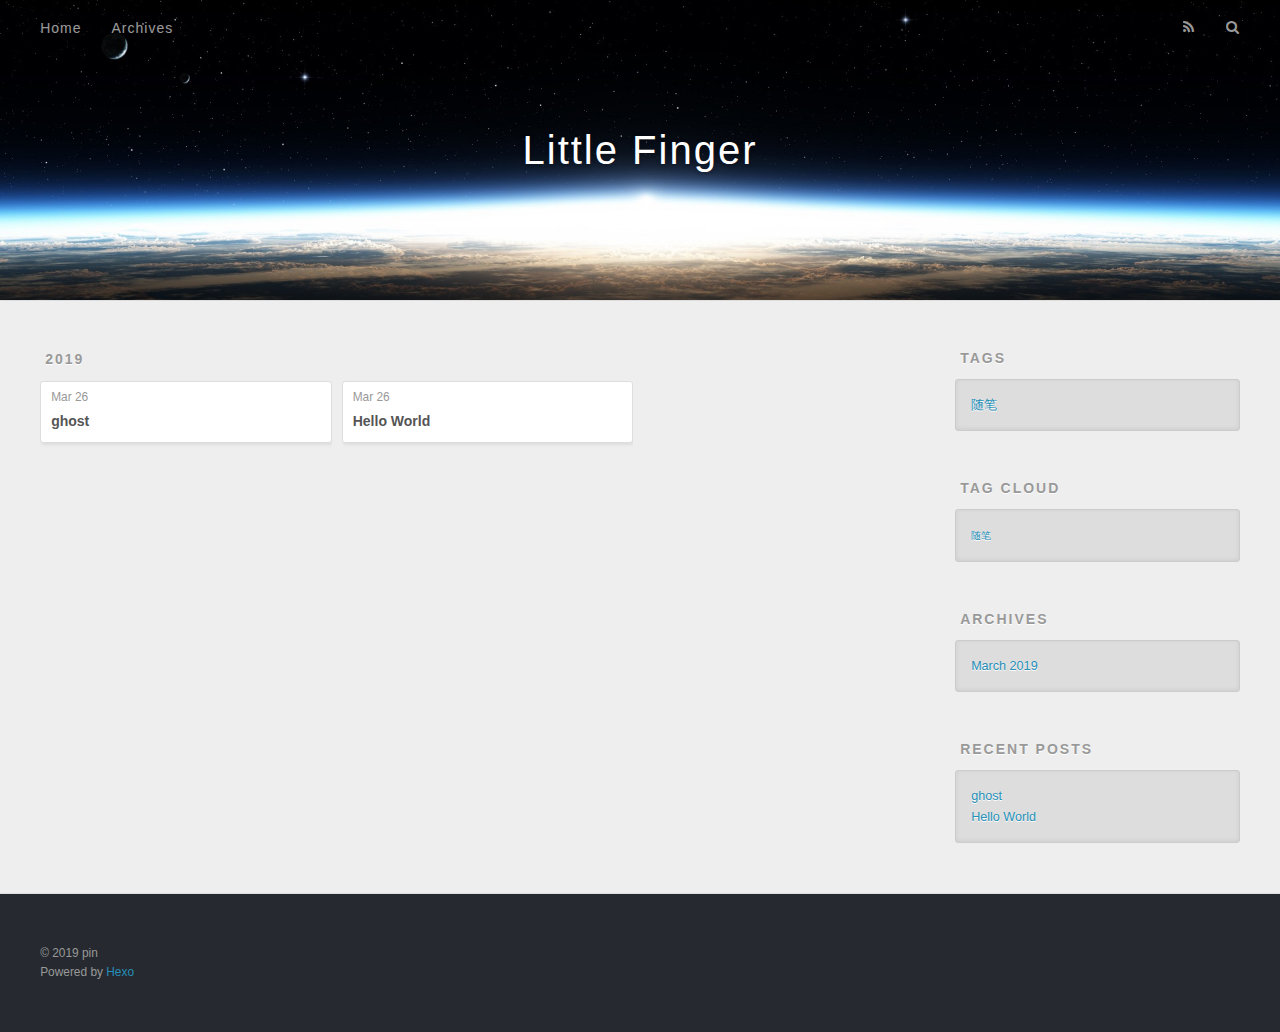
==== archives/index.html @ fc422da3 "Site updated: 2019-03-26 10:39:49" ====
<!DOCTYPE html>
<html>
<head><meta name="generator" content="Hexo 3.8.0">
  <meta charset="utf-8">
  

  
  <title>Archives | Little Finger</title>
  <meta name="viewport" content="width=device-width, initial-scale=1, maximum-scale=1">
  <meta name="description" content="test">
<meta property="og:type" content="website">
<meta property="og:title" content="Little Finger">
<meta property="og:url" content="http://yoursite.com/archives/index.html">
<meta property="og:site_name" content="Little Finger">
<meta property="og:description" content="test">
<meta property="og:locale" content="default">
<meta name="twitter:card" content="summary">
<meta name="twitter:title" content="Little Finger">
<meta name="twitter:description" content="test">
  
    <link rel="alternate" href="/atom.xml" title="Little Finger" type="application/atom+xml">
  
  
    <link rel="icon" href="/favicon.png">
  
  
    <link href="//fonts.googleapis.com/css?family=Source+Code+Pro" rel="stylesheet" type="text/css">
  
  <link rel="stylesheet" href="/css/style.css">
</head>
</html>
<body>
  <div id="container">
    <div id="wrap">
      <header id="header">
  <div id="banner"></div>
  <div id="header-outer" class="outer">
    <div id="header-title" class="inner">
      <h1 id="logo-wrap">
        <a href="/" id="logo">Little Finger</a>
      </h1>
      
    </div>
    <div id="header-inner" class="inner">
      <nav id="main-nav">
        <a id="main-nav-toggle" class="nav-icon"></a>
        
          <a class="main-nav-link" href="/">Home</a>
        
          <a class="main-nav-link" href="/archives">Archives</a>
        
      </nav>
      <nav id="sub-nav">
        
          <a id="nav-rss-link" class="nav-icon" href="/atom.xml" title="RSS Feed"></a>
        
        <a id="nav-search-btn" class="nav-icon" title="Search"></a>
      </nav>
      <div id="search-form-wrap">
        <form action="//google.com/search" method="get" accept-charset="UTF-8" class="search-form"><input type="search" name="q" class="search-form-input" placeholder="Search"><button type="submit" class="search-form-submit">&#xF002;</button><input type="hidden" name="sitesearch" value="http://yoursite.com"></form>
      </div>
    </div>
  </div>
</header>
      <div class="outer">
        <section id="main">
  
  
    
    
      
      
      <section class="archives-wrap">
        <div class="archive-year-wrap">
          <a href="/archives/2019" class="archive-year">2019</a>
        </div>
        <div class="archives">
    
    <article class="archive-article archive-type-post">
  <div class="archive-article-inner">
    <header class="archive-article-header">
      <a href="/2019/03/26/ghost/" class="archive-article-date">
  <time datetime="2019-03-26T02:29:30.000Z" itemprop="datePublished">Mar 26</time>
</a>
      
  
    <h1 itemprop="name">
      <a class="archive-article-title" href="/2019/03/26/ghost/">ghost</a>
    </h1>
  

    </header>
  </div>
</article>
  
    
    
    <article class="archive-article archive-type-post">
  <div class="archive-article-inner">
    <header class="archive-article-header">
      <a href="/2019/03/26/hello-world/" class="archive-article-date">
  <time datetime="2019-03-26T02:00:31.292Z" itemprop="datePublished">Mar 26</time>
</a>
      
  
    <h1 itemprop="name">
      <a class="archive-article-title" href="/2019/03/26/hello-world/">Hello World</a>
    </h1>
  

    </header>
  </div>
</article>
  
  
    </div></section>
  


</section>
        
          <aside id="sidebar">
  
    

  
    
  <div class="widget-wrap">
    <h3 class="widget-title">Tags</h3>
    <div class="widget">
      <ul class="tag-list"><li class="tag-list-item"><a class="tag-list-link" href="/tags/随笔/">随笔</a></li></ul>
    </div>
  </div>


  
    
  <div class="widget-wrap">
    <h3 class="widget-title">Tag Cloud</h3>
    <div class="widget tagcloud">
      <a href="/tags/随笔/" style="font-size: 10px;">随笔</a>
    </div>
  </div>

  
    
  <div class="widget-wrap">
    <h3 class="widget-title">Archives</h3>
    <div class="widget">
      <ul class="archive-list"><li class="archive-list-item"><a class="archive-list-link" href="/archives/2019/03/">March 2019</a></li></ul>
    </div>
  </div>


  
    
  <div class="widget-wrap">
    <h3 class="widget-title">Recent Posts</h3>
    <div class="widget">
      <ul>
        
          <li>
            <a href="/2019/03/26/ghost/">ghost</a>
          </li>
        
          <li>
            <a href="/2019/03/26/hello-world/">Hello World</a>
          </li>
        
      </ul>
    </div>
  </div>

  
</aside>
        
      </div>
      <footer id="footer">
  
  <div class="outer">
    <div id="footer-info" class="inner">
      &copy; 2019 pin<br>
      Powered by <a href="http://hexo.io/" target="_blank">Hexo</a>
    </div>
  </div>
</footer>
    </div>
    <nav id="mobile-nav">
  
    <a href="/" class="mobile-nav-link">Home</a>
  
    <a href="/archives" class="mobile-nav-link">Archives</a>
  
</nav>
    

<script src="//ajax.googleapis.com/ajax/libs/jquery/2.0.3/jquery.min.js"></script>


  <link rel="stylesheet" href="/fancybox/jquery.fancybox.css">
  <script src="/fancybox/jquery.fancybox.pack.js"></script>


<script src="/js/script.js"></script>



  </div>
</body>
</html>
---- css/style.css ----
body {
  width: 100%;
}
body:before,
body:after {
  content: "";
  display: table;
}
body:after {
  clear: both;
}
html,
body,
div,
span,
applet,
object,
iframe,
h1,
h2,
h3,
h4,
h5,
h6,
p,
blockquote,
pre,
a,
abbr,
acronym,
address,
big,
cite,
code,
del,
dfn,
em,
img,
ins,
kbd,
q,
s,
samp,
small,
strike,
strong,
sub,
sup,
tt,
var,
dl,
dt,
dd,
ol,
ul,
li,
fieldset,
form,
label,
legend,
table,
caption,
tbody,
tfoot,
thead,
tr,
th,
td {
  margin: 0;
  padding: 0;
  border: 0;
  outline: 0;
  font-weight: inherit;
  font-style: inherit;
  font-family: inherit;
  font-size: 100%;
  vertical-align: baseline;
}
body {
  line-height: 1;
  color: #000;
  background: #fff;
}
ol,
ul {
  list-style: none;
}
table {
  border-collapse: separate;
  border-spacing: 0;
  vertical-align: middle;
}
caption,
th,
td {
  text-align: left;
  font-weight: normal;
  vertical-align: middle;
}
a img {
  border: none;
}
input,
button {
  margin: 0;
  padding: 0;
}
input::-moz-focus-inner,
button::-moz-focus-inner {
  border: 0;
  padding: 0;
}
@font-face {
  font-family: FontAwesome;
  font-style: normal;
  font-weight: normal;
  src: url("fonts/fontawesome-webfont.eot?v=#4.0.3");
  src: url("fonts/fontawesome-webfont.eot?#iefix&v=#4.0.3") format("embedded-opentype"), url("fonts/fontawesome-webfont.woff?v=#4.0.3") format("woff"), url("fonts/fontawesome-webfont.ttf?v=#4.0.3") format("truetype"), url("fonts/fontawesome-webfont.svg#fontawesomeregular?v=#4.0.3") format("svg");
}
html,
body,
#container {
  height: 100%;
}
body {
  background: #eee;
  font: 14px -apple-system, BlinkMacSystemFont, "Segoe UI", "Roboto", "Oxygen", "Ubuntu", "Cantarell", "Fira Sans", "Droid Sans", "Helvetica Neue", sans-serif;
  -webkit-text-size-adjust: 100%;
}
.outer {
  max-width: 1220px;
  margin: 0 auto;
  padding: 0 20px;
}
.outer:before,
.outer:after {
  content: "";
  display: table;
}
.outer:after {
  clear: both;
}
.inner {
  display: inline;
  float: left;
  width: 98.33333333333333%;
  margin: 0 0.833333333333333%;
}
.left,
.alignleft {
  float: left;
}
.right,
.alignright {
  float: right;
}
.clear {
  clear: both;
}
#container {
  position: relative;
}
.mobile-nav-on {
  overflow: hidden;
}
#wrap {
  height: 100%;
  width: 100%;
  position: absolute;
  top: 0;
  left: 0;
  -webkit-transition: 0.2s ease-out;
  -moz-transition: 0.2s ease-out;
  -ms-transition: 0.2s ease-out;
  transition: 0.2s ease-out;
  z-index: 1;
  background: #eee;
}
.mobile-nav-on #wrap {
  left: 280px;
}
@media screen and (min-width: 768px) {
  #main {
    display: inline;
    float: left;
    width: 73.33333333333333%;
    margin: 0 0.833333333333333%;
  }
}
.article-date,
.article-category-link,
.archive-year,
.widget-title {
  text-decoration: none;
  text-transform: uppercase;
  letter-spacing: 2px;
  color: #999;
  margin-bottom: 1em;
  margin-left: 5px;
  line-height: 1em;
  text-shadow: 0 1px #fff;
  font-weight: bold;
}
.article-inner,
.archive-article-inner {
  background: #fff;
  -webkit-box-shadow: 1px 2px 3px #ddd;
  box-shadow: 1px 2px 3px #ddd;
  border: 1px solid #ddd;
  border-radius: 3px;
}
.article-entry h1,
.widget h1 {
  font-size: 2em;
}
.article-entry h2,
.widget h2 {
  font-size: 1.5em;
}
.article-entry h3,
.widget h3 {
  font-size: 1.3em;
}
.article-entry h4,
.widget h4 {
  font-size: 1.2em;
}
.article-entry h5,
.widget h5 {
  font-size: 1em;
}
.article-entry h6,
.widget h6 {
  font-size: 1em;
  color: #999;
}
.article-entry hr,
.widget hr {
  border: 1px dashed #ddd;
}
.article-entry strong,
.widget strong {
  font-weight: bold;
}
.article-entry em,
.widget em,
.article-entry cite,
.widget cite {
  font-style: italic;
}
.article-entry sup,
.widget sup,
.article-entry sub,
.widget sub {
  font-size: 0.75em;
  line-height: 0;
  position: relative;
  vertical-align: baseline;
}
.article-entry sup,
.widget sup {
  top: -0.5em;
}
.article-entry sub,
.widget sub {
  bottom: -0.2em;
}
.article-entry small,
.widget small {
  font-size: 0.85em;
}
.article-entry acronym,
.widget acronym,
.article-entry abbr,
.widget abbr {
  border-bottom: 1px dotted;
}
.article-entry ul,
.widget ul,
.article-entry ol,
.widget ol,
.article-entry dl,
.widget dl {
  margin: 0 20px;
  line-height: 1.6em;
}
.article-entry ul ul,
.widget ul ul,
.article-entry ol ul,
.widget ol ul,
.article-entry ul ol,
.widget ul ol,
.article-entry ol ol,
.widget ol ol {
  margin-top: 0;
  margin-bottom: 0;
}
.article-entry ul,
.widget ul {
  list-style: disc;
}
.article-entry ol,
.widget ol {
  list-style: decimal;
}
.article-entry dt,
.widget dt {
  font-weight: bold;
}
#header {
  height: 300px;
  position: relative;
  border-bottom: 1px solid #ddd;
}
#header:before,
#header:after {
  content: "";
  position: absolute;
  left: 0;
  right: 0;
  height: 40px;
}
#header:before {
  top: 0;
  background: -webkit-linear-gradient(rgba(0,0,0,0.2), transparent);
  background: -moz-linear-gradient(rgba(0,0,0,0.2), transparent);
  background: -ms-linear-gradient(rgba(0,0,0,0.2), transparent);
  background: linear-gradient(rgba(0,0,0,0.2), transparent);
}
#header:after {
  bottom: 0;
  background: -webkit-linear-gradient(transparent, rgba(0,0,0,0.2));
  background: -moz-linear-gradient(transparent, rgba(0,0,0,0.2));
  background: -ms-linear-gradient(transparent, rgba(0,0,0,0.2));
  background: linear-gradient(transparent, rgba(0,0,0,0.2));
}
#header-outer {
  height: 100%;
  position: relative;
}
#header-inner {
  position: relative;
  overflow: hidden;
}
#banner {
  position: absolute;
  top: 0;
  left: 0;
  width: 100%;
  height: 100%;
  background: url("images/banner.jpg") center #000;
  -webkit-background-size: cover;
  -moz-background-size: cover;
  background-size: cover;
  z-index: -1;
}
#header-title {
  text-align: center;
  height: 40px;
  position: absolute;
  top: 50%;
  left: 0;
  margin-top: -20px;
}
#logo,
#subtitle {
  text-decoration: none;
  color: #fff;
  font-weight: 300;
  text-shadow: 0 1px 4px rgba(0,0,0,0.3);
}
#logo {
  font-size: 40px;
  line-height: 40px;
  letter-spacing: 2px;
}
#subtitle {
  font-size: 16px;
  line-height: 16px;
  letter-spacing: 1px;
}
#subtitle-wrap {
  margin-top: 16px;
}
#main-nav {
  float: left;
  margin-left: -15px;
}
.nav-icon,
.main-nav-link {
  float: left;
  color: #fff;
  opacity: 0.6;
  text-decoration: none;
  text-shadow: 0 1px rgba(0,0,0,0.2);
  -webkit-transition: opacity 0.2s;
  -moz-transition: opacity 0.2s;
  -ms-transition: opacity 0.2s;
  transition: opacity 0.2s;
  display: block;
  padding: 20px 15px;
}
.nav-icon:hover,
.main-nav-link:hover {
  opacity: 1;
}
.nav-icon {
  font-family: FontAwesome;
  text-align: center;
  font-size: 14px;
  width: 14px;
  height: 14px;
  padding: 20px 15px;
  position: relative;
  cursor: pointer;
}
.main-nav-link {
  font-weight: 300;
  letter-spacing: 1px;
}
@media screen and (max-width: 479px) {
  .main-nav-link {
    display: none;
  }
}
#main-nav-toggle {
  display: none;
}
#main-nav-toggle:before {
  content: "\f0c9";
}
@media screen and (max-width: 479px) {
  #main-nav-toggle {
    display: block;
  }
}
#sub-nav {
  float: right;
  margin-right: -15px;
}
#nav-rss-link:before {
  content: "\f09e";
}
#nav-search-btn:before {
  content: "\f002";
}
#search-form-wrap {
  position: absolute;
  top: 15px;
  width: 150px;
  height: 30px;
  right: -150px;
  opacity: 0;
  -webkit-transition: 0.2s ease-out;
  -moz-transition: 0.2s ease-out;
  -ms-transition: 0.2s ease-out;
  transition: 0.2s ease-out;
}
#search-form-wrap.on {
  opacity: 1;
  right: 0;
}
@media screen and (max-width: 479px) {
  #search-form-wrap {
    width: 100%;
    right: -100%;
  }
}
.search-form {
  position: absolute;
  top: 0;
  left: 0;
  right: 0;
  background: #fff;
  padding: 5px 15px;
  border-radius: 15px;
  -webkit-box-shadow: 0 0 10px rgba(0,0,0,0.3);
  box-shadow: 0 0 10px rgba(0,0,0,0.3);
}
.search-form-input {
  border: none;
  background: none;
  color: #555;
  width: 100%;
  font: 13px -apple-system, BlinkMacSystemFont, "Segoe UI", "Roboto", "Oxygen", "Ubuntu", "Cantarell", "Fira Sans", "Droid Sans", "Helvetica Neue", sans-serif;
  outline: none;
}
.search-form-input::-webkit-search-results-decoration,
.search-form-input::-webkit-search-cancel-button {
  -webkit-appearance: none;
}
.search-form-submit {
  position: absolute;
  top: 50%;
  right: 10px;
  margin-top: -7px;
  font: 13px FontAwesome;
  border: none;
  background: none;
  color: #bbb;
  cursor: pointer;
}
.search-form-submit:hover,
.search-form-submit:focus {
  color: #777;
}
.article {
  margin: 50px 0;
}
.article-inner {
  overflow: hidden;
}
.article-meta:before,
.article-meta:after {
  content: "";
  display: table;
}
.article-meta:after {
  clear: both;
}
.article-date {
  float: left;
}
.article-category {
  float: left;
  line-height: 1em;
  color: #ccc;
  text-shadow: 0 1px #fff;
  margin-left: 8px;
}
.article-category:before {
  content: "\2022";
}
.article-category-link {
  margin: 0 12px 1em;
}
.article-header {
  padding: 20px 20px 0;
}
.article-title {
  text-decoration: none;
  font-size: 2em;
  font-weight: bold;
  color: #555;
  line-height: 1.1em;
  -webkit-transition: color 0.2s;
  -moz-transition: color 0.2s;
  -ms-transition: color 0.2s;
  transition: color 0.2s;
}
a.article-title:hover {
  color: #258fb8;
}
.article-entry {
  color: #555;
  padding: 0 20px;
}
.article-entry:before,
.article-entry:after {
  content: "";
  display: table;
}
.article-entry:after {
  clear: both;
}
.article-entry p,
.article-entry table {
  line-height: 1.6em;
  margin: 1.6em 0;
}
.article-entry h1,
.article-entry h2,
.article-entry h3,
.article-entry h4,
.article-entry h5,
.article-entry h6 {
  font-weight: bold;
}
.article-entry h1,
.article-entry h2,
.article-entry h3,
.article-entry h4,
.article-entry h5,
.article-entry h6 {
  line-height: 1.1em;
  margin: 1.1em 0;
}
.article-entry a {
  color: #258fb8;
  text-decoration: none;
}
.article-entry a:hover {
  text-decoration: underline;
}
.article-entry ul,
.article-entry ol,
.article-entry dl {
  margin-top: 1.6em;
  margin-bottom: 1.6em;
}
.article-entry img,
.article-entry video {
  max-width: 100%;
  height: auto;
  display: block;
  margin: auto;
}
.article-entry iframe {
  border: none;
}
.article-entry table {
  width: 100%;
  border-collapse: collapse;
  border-spacing: 0;
}
.article-entry th {
  font-weight: bold;
  border-bottom: 3px solid #ddd;
  padding-bottom: 0.5em;
}
.article-entry td {
  border-bottom: 1px solid #ddd;
  padding: 10px 0;
}
.article-entry blockquote {
  font-family: Georgia, "Times New Roman", serif;
  font-size: 1.4em;
  margin: 1.6em 20px;
  text-align: center;
}
.article-entry blockquote footer {
  font-size: 14px;
  margin: 1.6em 0;
  font-family: -apple-system, BlinkMacSystemFont, "Segoe UI", "Roboto", "Oxygen", "Ubuntu", "Cantarell", "Fira Sans", "Droid Sans", "Helvetica Neue", sans-serif;
}
.article-entry blockquote footer cite:before {
  content: "—";
  padding: 0 0.5em;
}
.article-entry .pullquote {
  text-align: left;
  width: 45%;
  margin: 0;
}
.article-entry .pullquote.left {
  margin-left: 0.5em;
  margin-right: 1em;
}
.article-entry .pullquote.right {
  margin-right: 0.5em;
  margin-left: 1em;
}
.article-entry .caption {
  color: #999;
  display: block;
  font-size: 0.9em;
  margin-top: 0.5em;
  position: relative;
  text-align: center;
}
.article-entry .video-container {
  position: relative;
  padding-top: 56.25%;
  height: 0;
  overflow: hidden;
}
.article-entry .video-container iframe,
.article-entry .video-container object,
.article-entry .video-container embed {
  position: absolute;
  top: 0;
  left: 0;
  width: 100%;
  height: 100%;
  margin-top: 0;
}
.article-more-link a {
  display: inline-block;
  line-height: 1em;
  padding: 6px 15px;
  border-radius: 15px;
  background: #eee;
  color: #999;
  text-shadow: 0 1px #fff;
  text-decoration: none;
}
.article-more-link a:hover {
  background: #258fb8;
  color: #fff;
  text-decoration: none;
  text-shadow: 0 1px #1e7293;
}
.article-footer {
  font-size: 0.85em;
  line-height: 1.6em;
  border-top: 1px solid #ddd;
  padding-top: 1.6em;
  margin: 0 20px 20px;
}
.article-footer:before,
.article-footer:after {
  content: "";
  display: table;
}
.article-footer:after {
  clear: both;
}
.article-footer a {
  color: #999;
  text-decoration: none;
}
.article-footer a:hover {
  color: #555;
}
.article-tag-list-item {
  float: left;
  margin-right: 10px;
}
.article-tag-list-link:before {
  content: "#";
}
.article-comment-link {
  float: right;
}
.article-comment-link:before {
  content: "\f075";
  font-family: FontAwesome;
  padding-right: 8px;
}
.article-share-link {
  cursor: pointer;
  float: right;
  margin-left: 20px;
}
.article-share-link:before {
  content: "\f064";
  font-family: FontAwesome;
  padding-right: 6px;
}
#article-nav {
  position: relative;
}
#article-nav:before,
#article-nav:after {
  content: "";
  display: table;
}
#article-nav:after {
  clear: both;
}
@media screen and (min-width: 768px) {
  #article-nav {
    margin: 50px 0;
  }
  #article-nav:before {
    width: 8px;
    height: 8px;
    position: absolute;
    top: 50%;
    left: 50%;
    margin-top: -4px;
    margin-left: -4px;
    content: "";
    border-radius: 50%;
    background: #ddd;
    -webkit-box-shadow: 0 1px 2px #fff;
    box-shadow: 0 1px 2px #fff;
  }
}
.article-nav-link-wrap {
  text-decoration: none;
  text-shadow: 0 1px #fff;
  color: #999;
  -webkit-box-sizing: border-box;
  -moz-box-sizing: border-box;
  box-sizing: border-box;
  margin-top: 50px;
  text-align: center;
  display: block;
}
.article-nav-link-wrap:hover {
  color: #555;
}
@media screen and (min-width: 768px) {
  .article-nav-link-wrap {
    width: 50%;
    margin-top: 0;
  }
}
@media screen and (min-width: 768px) {
  #article-nav-newer {
    float: left;
    text-align: right;
    padding-right: 20px;
  }
}
@media screen and (min-width: 768px) {
  #article-nav-older {
    float: right;
    text-align: left;
    padding-left: 20px;
  }
}
.article-nav-caption {
  text-transform: uppercase;
  letter-spacing: 2px;
  color: #ddd;
  line-height: 1em;
  font-weight: bold;
}
#article-nav-newer .article-nav-caption {
  margin-right: -2px;
}
.article-nav-title {
  font-size: 0.85em;
  line-height: 1.6em;
  margin-top: 0.5em;
}
.article-share-box {
  position: absolute;
  display: none;
  background: #fff;
  -webkit-box-shadow: 1px 2px 10px rgba(0,0,0,0.2);
  box-shadow: 1px 2px 10px rgba(0,0,0,0.2);
  border-radius: 3px;
  margin-left: -145px;
  overflow: hidden;
  z-index: 1;
}
.article-share-box.on {
  display: block;
}
.article-share-input {
  width: 100%;
  background: none;
  -webkit-box-sizing: border-box;
  -moz-box-sizing: border-box;
  box-sizing: border-box;
  font: 14px -apple-system, BlinkMacSystemFont, "Segoe UI", "Roboto", "Oxygen", "Ubuntu", "Cantarell", "Fira Sans", "Droid Sans", "Helvetica Neue", sans-serif;
  padding: 0 15px;
  color: #555;
  outline: none;
  border: 1px solid #ddd;
  border-radius: 3px 3px 0 0;
  height: 36px;
  line-height: 36px;
}
.article-share-links {
  background: #eee;
}
.article-share-links:before,
.article-share-links:after {
  content: "";
  display: table;
}
.article-share-links:after {
  clear: both;
}
.article-share-twitter,
.article-share-facebook,
.article-share-pinterest,
.article-share-google {
  width: 50px;
  height: 36px;
  display: block;
  float: left;
  position: relative;
  color: #999;
  text-shadow: 0 1px #fff;
}
.article-share-twitter:before,
.article-share-facebook:before,
.article-share-pinterest:before,
.article-share-google:before {
  font-size: 20px;
  font-family: FontAwesome;
  width: 20px;
  height: 20px;
  position: absolute;
  top: 50%;
  left: 50%;
  margin-top: -10px;
  margin-left: -10px;
  text-align: center;
}
.article-share-twitter:hover,
.article-share-facebook:hover,
.article-share-pinterest:hover,
.article-share-google:hover {
  color: #fff;
}
.article-share-twitter:before {
  content: "\f099";
}
.article-share-twitter:hover {
  background: #00aced;
  text-shadow: 0 1px #008abe;
}
.article-share-facebook:before {
  content: "\f09a";
}
.article-share-facebook:hover {
  background: #3b5998;
  text-shadow: 0 1px #2f477a;
}
.article-share-pinterest:before {
  content: "\f0d2";
}
.article-share-pinterest:hover {
  background: #cb2027;
  text-shadow: 0 1px #a21a1f;
}
.article-share-google:before {
  content: "\f0d5";
}
.article-share-google:hover {
  background: #dd4b39;
  text-shadow: 0 1px #be3221;
}
.article-gallery {
  background: #000;
  position: relative;
}
.article-gallery-photos {
  position: relative;
  overflow: hidden;
}
.article-gallery-img {
  display: none;
  max-width: 100%;
}
.article-gallery-img:first-child {
  display: block;
}
.article-gallery-img.loaded {
  position: absolute;
  display: block;
}
.article-gallery-img img {
  display: block;
  max-width: 100%;
  margin: 0 auto;
}
#comments {
  background: #fff;
  -webkit-box-shadow: 1px 2px 3px #ddd;
  box-shadow: 1px 2px 3px #ddd;
  padding: 20px;
  border: 1px solid #ddd;
  border-radius: 3px;
  margin: 50px 0;
}
#comments a {
  color: #258fb8;
}
.archives-wrap {
  margin: 50px 0;
}
.archives:before,
.archives:after {
  content: "";
  display: table;
}
.archives:after {
  clear: both;
}
.archive-year-wrap {
  margin-bottom: 1em;
}
.archives {
  -webkit-column-gap: 10px;
  -moz-column-gap: 10px;
  column-gap: 10px;
}
@media screen and (min-width: 480px) and (max-width: 767px) {
  .archives {
    -webkit-column-count: 2;
    -moz-column-count: 2;
    column-count: 2;
  }
}
@media screen and (min-width: 768px) {
  .archives {
    -webkit-column-count: 3;
    -moz-column-count: 3;
    column-count: 3;
  }
}
.archive-article {
  -webkit-column-break-inside: avoid;
  page-break-inside: avoid;
  overflow: hidden;
  break-inside: avoid-column;
}
.archive-article-inner {
  padding: 10px;
  margin-bottom: 15px;
}
.archive-article-title {
  text-decoration: none;
  font-weight: bold;
  color: #555;
  -webkit-transition: color 0.2s;
  -moz-transition: color 0.2s;
  -ms-transition: color 0.2s;
  transition: color 0.2s;
  line-height: 1.6em;
}
.archive-article-title:hover {
  color: #258fb8;
}
.archive-article-footer {
  margin-top: 1em;
}
.archive-article-date {
  color: #999;
  text-decoration: none;
  font-size: 0.85em;
  line-height: 1em;
  margin-bottom: 0.5em;
  display: block;
}
#page-nav {
  margin: 50px auto;
  background: #fff;
  -webkit-box-shadow: 1px 2px 3px #ddd;
  box-shadow: 1px 2px 3px #ddd;
  border: 1px solid #ddd;
  border-radius: 3px;
  text-align: center;
  color: #999;
  overflow: hidden;
}
#page-nav:before,
#page-nav:after {
  content: "";
  display: table;
}
#page-nav:after {
  clear: both;
}
#page-nav a,
#page-nav span {
  padding: 10px 20px;
  line-height: 1;
  height: 2ex;
}
#page-nav a {
  color: #999;
  text-decoration: none;
}
#page-nav a:hover {
  background: #999;
  color: #fff;
}
#page-nav .prev {
  float: left;
}
#page-nav .next {
  float: right;
}
#page-nav .page-number {
  display: inline-block;
}
@media screen and (max-width: 479px) {
  #page-nav .page-number {
    display: none;
  }
}
#page-nav .current {
  color: #555;
  font-weight: bold;
}
#page-nav .space {
  color: #ddd;
}
#footer {
  background: #262a30;
  padding: 50px 0;
  border-top: 1px solid #ddd;
  color: #999;
}
#footer a {
  color: #258fb8;
  text-decoration: none;
}
#footer a:hover {
  text-decoration: underline;
}
#footer-info {
  line-height: 1.6em;
  font-size: 0.85em;
}
.article-entry pre,
.article-entry .highlight {
  background: #2d2d2d;
  margin: 0 -20px;
  padding: 15px 20px;
  border-style: solid;
  border-color: #ddd;
  border-width: 1px 0;
  overflow: auto;
  color: #ccc;
  line-height: 22.400000000000002px;
}
.article-entry .highlight .gutter pre,
.article-entry .gist .gist-file .gist-data .line-numbers {
  color: #666;
  font-size: 0.85em;
}
.article-entry pre,
.article-entry code {
  font-family: "Source Code Pro", Consolas, Monaco, Menlo, Consolas, monospace;
}
.article-entry code {
  background: #eee;
  text-shadow: 0 1px #fff;
  padding: 0 0.3em;
}
.article-entry pre code {
  background: none;
  text-shadow: none;
  padding: 0;
}
.article-entry .highlight pre {
  border: none;
  margin: 0;
  padding: 0;
}
.article-entry .highlight table {
  margin: 0;
  width: auto;
}
.article-entry .highlight td {
  border: none;
  padding: 0;
}
.article-entry .highlight figcaption {
  font-size: 0.85em;
  color: #999;
  line-height: 1em;
  margin-bottom: 1em;
}
.article-entry .highlight figcaption:before,
.article-entry .highlight figcaption:after {
  content: "";
  display: table;
}
.article-entry .highlight figcaption:after {
  clear: both;
}
.article-entry .highlight figcaption a {
  float: right;
}
.article-entry .highlight .gutter pre {
  text-align: right;
  padding-right: 20px;
}
.article-entry .highlight .line {
  height: 22.400000000000002px;
}
.article-entry .highlight .line.marked {
  background: #515151;
}
.article-entry .gist {
  margin: 0 -20px;
  border-style: solid;
  border-color: #ddd;
  border-width: 1px 0;
  background: #2d2d2d;
  padding: 15px 20px 15px 0;
}
.article-entry .gist .gist-file {
  border: none;
  font-family: "Source Code Pro", Consolas, Monaco, Menlo, Consolas, monospace;
  margin: 0;
}
.article-entry .gist .gist-file .gist-data {
  background: none;
  border: none;
}
.article-entry .gist .gist-file .gist-data .line-numbers {
  background: none;
  border: none;
  padding: 0 20px 0 0;
}
.article-entry .gist .gist-file .gist-data .line-data {
  padding: 0 !important;
}
.article-entry .gist .gist-file .highlight {
  margin: 0;
  padding: 0;
  border: none;
}
.article-entry .gist .gist-file .gist-meta {
  background: #2d2d2d;
  color: #999;
  font: 0.85em -apple-system, BlinkMacSystemFont, "Segoe UI", "Roboto", "Oxygen", "Ubuntu", "Cantarell", "Fira Sans", "Droid Sans", "Helvetica Neue", sans-serif;
  text-shadow: 0 0;
  padding: 0;
  margin-top: 1em;
  margin-left: 20px;
}
.article-entry .gist .gist-file .gist-meta a {
  color: #258fb8;
  font-weight: normal;
}
.article-entry .gist .gist-file .gist-meta a:hover {
  text-decoration: underline;
}
pre .comment,
pre .title {
  color: #999;
}
pre .variable,
pre .attribute,
pre .tag,
pre .regexp,
pre .ruby .constant,
pre .xml .tag .title,
pre .xml .pi,
pre .xml .doctype,
pre .html .doctype,
pre .css .id,
pre .css .class,
pre .css .pseudo {
  color: #f2777a;
}
pre .number,
pre .preprocessor,
pre .built_in,
pre .literal,
pre .params,
pre .constant {
  color: #f99157;
}
pre .class,
pre .ruby .class .title,
pre .css .rules .attribute {
  color: #9c9;
}
pre .string,
pre .value,
pre .inheritance,
pre .header,
pre .ruby .symbol,
pre .xml .cdata {
  color: #9c9;
}
pre .css .hexcolor {
  color: #6cc;
}
pre .function,
pre .python .decorator,
pre .python .title,
pre .ruby .function .title,
pre .ruby .title .keyword,
pre .perl .sub,
pre .javascript .title,
pre .coffeescript .title {
  color: #69c;
}
pre .keyword,
pre .javascript .function {
  color: #c9c;
}
@media screen and (max-width: 479px) {
  #mobile-nav {
    position: absolute;
    top: 0;
    left: 0;
    width: 280px;
    height: 100%;
    background: #191919;
    border-right: 1px solid #fff;
  }
}
@media screen and (max-width: 479px) {
  .mobile-nav-link {
    display: block;
    color: #999;
    text-decoration: none;
    padding: 15px 20px;
    font-weight: bold;
  }
  .mobile-nav-link:hover {
    color: #fff;
  }
}
@media screen and (min-width: 768px) {
  #sidebar {
    display: inline;
    float: left;
    width: 23.333333333333332%;
    margin: 0 0.833333333333333%;
  }
}
.widget-wrap {
  margin: 50px 0;
}
.widget {
  color: #777;
  text-shadow: 0 1px #fff;
  background: #ddd;
  -webkit-box-shadow: 0 -1px 4px #ccc inset;
  box-shadow: 0 -1px 4px #ccc inset;
  border: 1px solid #ccc;
  padding: 15px;
  border-radius: 3px;
}
.widget a {
  color: #258fb8;
  text-decoration: none;
}
.widget a:hover {
  text-decoration: underline;
}
.widget ul ul,
.widget ol ul,
.widget dl ul,
.widget ul ol,
.widget ol ol,
.widget dl ol,
.widget ul dl,
.widget ol dl,
.widget dl dl {
  margin-left: 15px;
  list-style: disc;
}
.widget {
  line-height: 1.6em;
  word-wrap: break-word;
  font-size: 0.9em;
}
.widget ul,
.widget ol {
  list-style: none;
  margin: 0;
}
.widget ul ul,
.widget ol ul,
.widget ul ol,
.widget ol ol {
  margin: 0 20px;
}
.widget ul ul,
.widget ol ul {
  list-style: disc;
}
.widget ul ol,
.widget ol ol {
  list-style: decimal;
}
.category-list-count,
.tag-list-count,
.archive-list-count {
  padding-left: 5px;
  color: #999;
  font-size: 0.85em;
}
.category-list-count:before,
.tag-list-count:before,
.archive-list-count:before {
  content: "(";
}
.category-list-count:after,
.tag-list-count:after,
.archive-list-count:after {
  content: ")";
}
.tagcloud a {
  margin-right: 5px;
  display: inline-block;
}
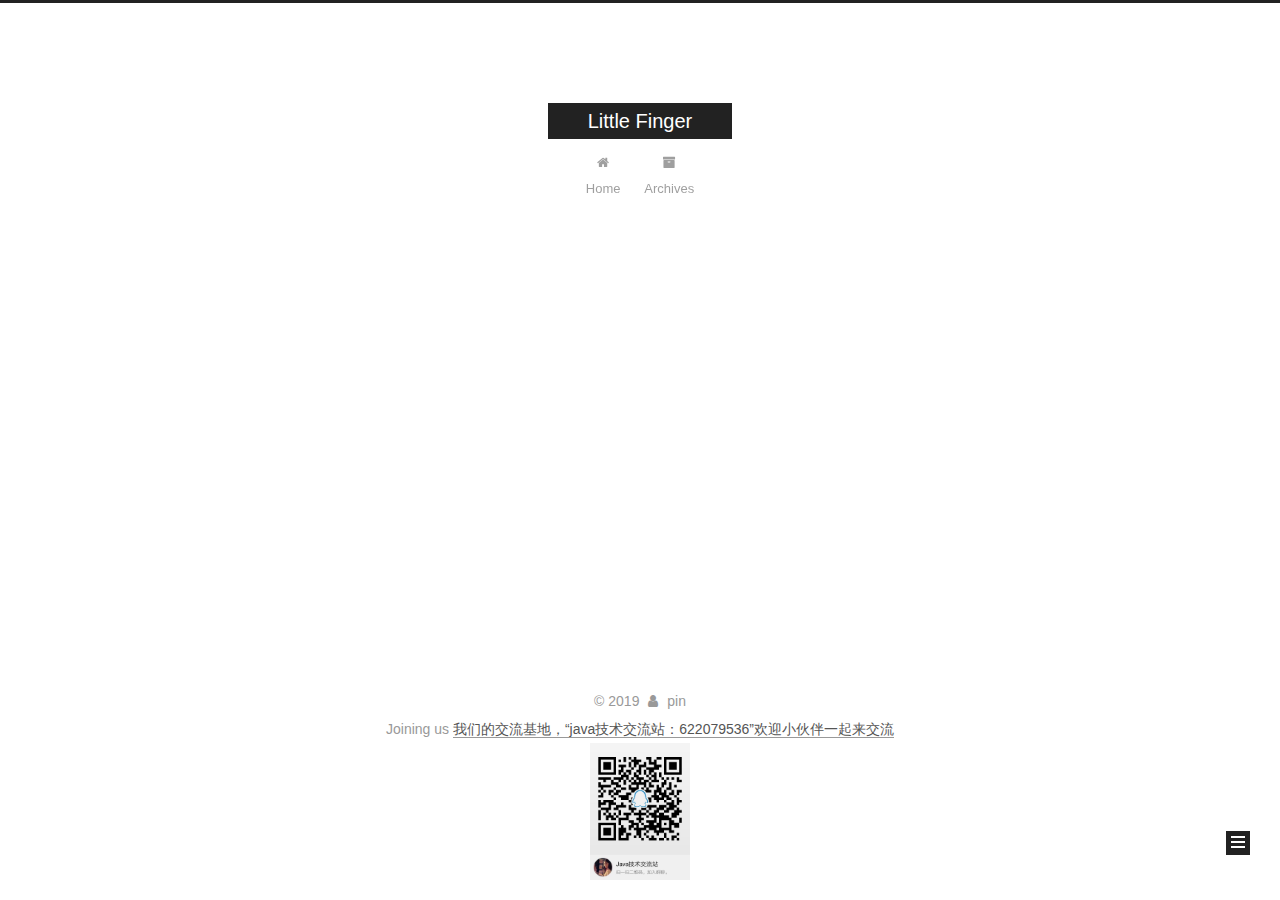
==== commit d499fa24: "Site updated: 2019-03-26 15:03:58" ====
--- a/archives/index.html
+++ b/archives/index.html
@@ -1,210 +1,557 @@
 <!DOCTYPE html>
-<html>
+
+
+
+  
+
+
+<html class="theme-next muse use-motion" lang>
 <head><meta name="generator" content="Hexo 3.8.0">
-  <meta charset="utf-8">
-  
-
-  
-  <title>Archives | Little Finger</title>
-  <meta name="viewport" content="width=device-width, initial-scale=1, maximum-scale=1">
-  <meta name="description" content="test">
+  <meta charset="UTF-8">
+<meta http-equiv="X-UA-Compatible" content="IE=edge">
+<meta name="viewport" content="width=device-width, initial-scale=1, maximum-scale=1">
+<meta name="theme-color" content="#222">
+
+
+
+
+
+
+
+
+
+<meta http-equiv="Cache-Control" content="no-transform">
+<meta http-equiv="Cache-Control" content="no-siteapp">
+
+
+
+
+
+
+
+
+
+
+
+
+
+
+
+
+  
+  
+  <link href="/lib/fancybox/source/jquery.fancybox.css?v=2.1.5" rel="stylesheet" type="text/css">
+
+
+
+
+
+
+
+<link href="/lib/font-awesome/css/font-awesome.min.css?v=4.6.2" rel="stylesheet" type="text/css">
+
+<link href="/css/main.css?v=5.1.4" rel="stylesheet" type="text/css">
+
+
+  <link rel="apple-touch-icon" sizes="180x180" href="/images/apple-touch-icon-next.png?v=5.1.4">
+
+
+  <link rel="icon" type="image/png" sizes="32x32" href="/images/favicon-32x32-next.png?v=5.1.4">
+
+
+  <link rel="icon" type="image/png" sizes="16x16" href="/images/favicon-16x16-next.png?v=5.1.4">
+
+
+  <link rel="mask-icon" href="/images/logo.svg?v=5.1.4" color="#222">
+
+
+
+
+
+  <meta name="keywords" content="Hexo, NexT">
+
+
+
+
+
+
+
+
+
+
+<meta name="description" content="test">
 <meta property="og:type" content="website">
 <meta property="og:title" content="Little Finger">
-<meta property="og:url" content="http://yoursite.com/archives/index.html">
+<meta property="og:url" content="http://hit-a-girl.github.io/archives/index.html">
 <meta property="og:site_name" content="Little Finger">
 <meta property="og:description" content="test">
 <meta property="og:locale" content="default">
 <meta name="twitter:card" content="summary">
 <meta name="twitter:title" content="Little Finger">
 <meta name="twitter:description" content="test">
-  
-    <link rel="alternate" href="/atom.xml" title="Little Finger" type="application/atom+xml">
-  
-  
-    <link rel="icon" href="/favicon.png">
-  
-  
-    <link href="//fonts.googleapis.com/css?family=Source+Code+Pro" rel="stylesheet" type="text/css">
-  
-  <link rel="stylesheet" href="/css/style.css">
+
+
+
+<script type="text/javascript" id="hexo.configurations">
+  var NexT = window.NexT || {};
+  var CONFIG = {
+    root: '/',
+    scheme: 'Muse',
+    version: '5.1.4',
+    sidebar: {"position":"left","display":"post","offset":12,"b2t":false,"scrollpercent":false,"onmobile":false},
+    fancybox: true,
+    tabs: true,
+    motion: {"enable":true,"async":false,"transition":{"post_block":"fadeIn","post_header":"slideDownIn","post_body":"slideDownIn","coll_header":"slideLeftIn","sidebar":"slideUpIn"}},
+    duoshuo: {
+      userId: '0',
+      author: 'Author'
+    },
+    algolia: {
+      applicationID: '',
+      apiKey: '',
+      indexName: '',
+      hits: {"per_page":10},
+      labels: {"input_placeholder":"Search for Posts","hits_empty":"We didn't find any results for the search: ${query}","hits_stats":"${hits} results found in ${time} ms"}
+    }
+  };
+</script>
+
+
+
+  <link rel="canonical" href="http://hit-a-girl.github.io/archives/">
+
+
+
+
+
+  <title>Archive | Little Finger</title>
+  
+
+
+
+
+
+
+
+
 </head>
-</html>
-<body>
-  <div id="container">
-    <div id="wrap">
-      <header id="header">
-  <div id="banner"></div>
-  <div id="header-outer" class="outer">
-    <div id="header-title" class="inner">
-      <h1 id="logo-wrap">
-        <a href="/" id="logo">Little Finger</a>
-      </h1>
-      
+
+<body itemscope itemtype="http://schema.org/WebPage" lang="default">
+
+  
+  
+    
+  
+
+  <div class="container sidebar-position-left page-archive">
+    <div class="headband"></div>
+
+    <header id="header" class="header" itemscope itemtype="http://schema.org/WPHeader">
+      <div class="header-inner"><div class="site-brand-wrapper">
+  <div class="site-meta ">
+    
+
+    <div class="custom-logo-site-title">
+      <a href="/" class="brand" rel="start">
+        <span class="logo-line-before"><i></i></span>
+        <span class="site-title">Little Finger</span>
+        <span class="logo-line-after"><i></i></span>
+      </a>
     </div>
-    <div id="header-inner" class="inner">
-      <nav id="main-nav">
-        <a id="main-nav-toggle" class="nav-icon"></a>
-        
-          <a class="main-nav-link" href="/">Home</a>
-        
-          <a class="main-nav-link" href="/archives">Archives</a>
-        
-      </nav>
-      <nav id="sub-nav">
-        
-          <a id="nav-rss-link" class="nav-icon" href="/atom.xml" title="RSS Feed"></a>
-        
-        <a id="nav-search-btn" class="nav-icon" title="Search"></a>
-      </nav>
-      <div id="search-form-wrap">
-        <form action="//google.com/search" method="get" accept-charset="UTF-8" class="search-form"><input type="search" name="q" class="search-form-input" placeholder="Search"><button type="submit" class="search-form-submit">&#xF002;</button><input type="hidden" name="sitesearch" value="http://yoursite.com"></form>
+      
+        <p class="site-subtitle"></p>
+      
+  </div>
+
+  <div class="site-nav-toggle">
+    <button>
+      <span class="btn-bar"></span>
+      <span class="btn-bar"></span>
+      <span class="btn-bar"></span>
+    </button>
+  </div>
+</div>
+
+<nav class="site-nav">
+  
+
+  
+    <ul id="menu" class="menu">
+      
+        
+        <li class="menu-item menu-item-home">
+          <a href="/" rel="section">
+            
+              <i class="menu-item-icon fa fa-fw fa-home"></i> <br>
+            
+            Home
+          </a>
+        </li>
+      
+        
+        <li class="menu-item menu-item-archives">
+          <a href="/archives/" rel="section">
+            
+              <i class="menu-item-icon fa fa-fw fa-archive"></i> <br>
+            
+            Archives
+          </a>
+        </li>
+      
+
+      
+    </ul>
+  
+
+  
+</nav>
+
+
+
+ </div>
+    </header>
+
+    <main id="main" class="main">
+      <div class="main-inner">
+        <div class="content-wrap">
+          <div id="content" class="content">
+            
+
+  
+  
+  
+  <div class="post-block archive">
+    <div id="posts" class="posts-collapse">
+      <span class="archive-move-on"></span>
+
+      <span class="archive-page-counter">
+        
+        
+        
+          
+        
+        Um..! 1 post. Keep on posting.
+      </span>
+
+      
+
+        
+        
+        
+
+        
+          
+          <div class="collection-title">
+            <h1 class="archive-year" id="archive-year-2019">2019</h1>
+          </div>
+        
+        
+
+        
+
+  <article class="post post-type-normal" itemscope itemtype="http://schema.org/Article">
+    <header class="post-header">
+
+      <h2 class="post-title">
+        
+            <a class="post-title-link" href="/2019/03/26/ghost/" itemprop="url">
+              
+                <span itemprop="name">ghost</span>
+              
+            </a>
+        
+      </h2>
+
+      <div class="post-meta">
+        <time class="post-time" itemprop="dateCreated" datetime="2019-03-26T10:29:30+08:00" content="2019-03-26">
+          03-26
+        </time>
       </div>
+
+    </header>
+  </article>
+
+
+
+      
+
     </div>
   </div>
-</header>
-      <div class="outer">
-        <section id="main">
-  
-  
-    
-    
-      
-      
-      <section class="archives-wrap">
-        <div class="archive-year-wrap">
-          <a href="/archives/2019" class="archive-year">2019</a>
+  
+  
+  
+
+  
+
+
+
+          </div>
+          
+
+
+          
+
         </div>
-        <div class="archives">
-    
-    <article class="archive-article archive-type-post">
-  <div class="archive-article-inner">
-    <header class="archive-article-header">
-      <a href="/2019/03/26/ghost/" class="archive-article-date">
-  <time datetime="2019-03-26T02:29:30.000Z" itemprop="datePublished">Mar 26</time>
-</a>
-      
-  
-    <h1 itemprop="name">
-      <a class="archive-article-title" href="/2019/03/26/ghost/">ghost</a>
-    </h1>
-  
-
-    </header>
-  </div>
-</article>
-  
-    
-    
-    <article class="archive-article archive-type-post">
-  <div class="archive-article-inner">
-    <header class="archive-article-header">
-      <a href="/2019/03/26/hello-world/" class="archive-article-date">
-  <time datetime="2019-03-26T02:00:31.292Z" itemprop="datePublished">Mar 26</time>
-</a>
-      
-  
-    <h1 itemprop="name">
-      <a class="archive-article-title" href="/2019/03/26/hello-world/">Hello World</a>
-    </h1>
-  
-
-    </header>
-  </div>
-</article>
-  
-  
-    </div></section>
-  
-
-
-</section>
-        
-          <aside id="sidebar">
-  
-    
-
-  
-    
-  <div class="widget-wrap">
-    <h3 class="widget-title">Tags</h3>
-    <div class="widget">
-      <ul class="tag-list"><li class="tag-list-item"><a class="tag-list-link" href="/tags/随笔/">随笔</a></li></ul>
+        
+          
+  
+  <div class="sidebar-toggle">
+    <div class="sidebar-toggle-line-wrap">
+      <span class="sidebar-toggle-line sidebar-toggle-line-first"></span>
+      <span class="sidebar-toggle-line sidebar-toggle-line-middle"></span>
+      <span class="sidebar-toggle-line sidebar-toggle-line-last"></span>
     </div>
   </div>
 
-
-  
+  <aside id="sidebar" class="sidebar">
     
-  <div class="widget-wrap">
-    <h3 class="widget-title">Tag Cloud</h3>
-    <div class="widget tagcloud">
-      <a href="/tags/随笔/" style="font-size: 10px;">随笔</a>
+    <div class="sidebar-inner">
+
+      
+
+      
+
+      <section class="site-overview-wrap sidebar-panel sidebar-panel-active">
+        <div class="site-overview">
+          <div class="site-author motion-element" itemprop="author" itemscope itemtype="http://schema.org/Person">
+            
+              <p class="site-author-name" itemprop="name">pin</p>
+              <p class="site-description motion-element" itemprop="description">test</p>
+          </div>
+
+          <nav class="site-state motion-element">
+
+            
+              <div class="site-state-item site-state-posts">
+              
+                <a href="/archives/">
+              
+                  <span class="site-state-item-count">1</span>
+                  <span class="site-state-item-name">posts</span>
+                </a>
+              </div>
+            
+
+            
+
+            
+              
+              
+              <div class="site-state-item site-state-tags">
+                
+                  <span class="site-state-item-count">1</span>
+                  <span class="site-state-item-name">tags</span>
+                
+              </div>
+            
+
+          </nav>
+
+          
+
+          
+
+          
+          
+
+          
+          
+
+          
+
+        </div>
+      </section>
+
+      
+
+      
+
     </div>
+  </aside>
+
+
+        
+      </div>
+    </main>
+
+    <footer id="footer" class="footer">
+      <div class="footer-inner">
+        <div class="copyright">&copy; <span itemprop="copyrightYear">2019</span>
+  <span class="with-love">
+    <i class="fa fa-user"></i>
+  </span>
+  <span class="author" itemprop="copyrightHolder">pin</span>
+
+  
+</div>
+
+
+
+
+
+
+
+
+  <div class="footer-custom">Joining us <a target="_blank" href="//shang.qq.com/wpa/qunwpa?idkey=261158e7168b9f5f38c19728e964149440a5013a75e802265b9c7c3f8c29c352">我们的交流基地，“java技术交流站：622079536”欢迎小伙伴一起来交流<img width="100" height="100" src="/images/share.jpg"></a></div>
+
+
+        
+
+
+
+
+
+
+
+        
+      </div>
+    </footer>
+
+    
+      <div class="back-to-top">
+        <i class="fa fa-arrow-up"></i>
+        
+      </div>
+    
+
+    
+
   </div>
 
   
-    
-  <div class="widget-wrap">
-    <h3 class="widget-title">Archives</h3>
-    <div class="widget">
-      <ul class="archive-list"><li class="archive-list-item"><a class="archive-list-link" href="/archives/2019/03/">March 2019</a></li></ul>
-    </div>
-  </div>
-
-
-  
-    
-  <div class="widget-wrap">
-    <h3 class="widget-title">Recent Posts</h3>
-    <div class="widget">
-      <ul>
-        
-          <li>
-            <a href="/2019/03/26/ghost/">ghost</a>
-          </li>
-        
-          <li>
-            <a href="/2019/03/26/hello-world/">Hello World</a>
-          </li>
-        
-      </ul>
-    </div>
-  </div>
-
-  
-</aside>
-        
-      </div>
-      <footer id="footer">
-  
-  <div class="outer">
-    <div id="footer-info" class="inner">
-      &copy; 2019 pin<br>
-      Powered by <a href="http://hexo.io/" target="_blank">Hexo</a>
-    </div>
-  </div>
-</footer>
-    </div>
-    <nav id="mobile-nav">
-  
-    <a href="/" class="mobile-nav-link">Home</a>
-  
-    <a href="/archives" class="mobile-nav-link">Archives</a>
-  
-</nav>
-    
-
-<script src="//ajax.googleapis.com/ajax/libs/jquery/2.0.3/jquery.min.js"></script>
-
-
-  <link rel="stylesheet" href="/fancybox/jquery.fancybox.css">
-  <script src="/fancybox/jquery.fancybox.pack.js"></script>
-
-
-<script src="/js/script.js"></script>
-
-
-
-  </div>
+
+<script type="text/javascript">
+  if (Object.prototype.toString.call(window.Promise) !== '[object Function]') {
+    window.Promise = null;
+  }
+</script>
+
+
+
+
+
+
+
+
+
+  
+
+
+
+
+
+
+
+
+
+
+
+
+  
+  
+    <script type="text/javascript" src="/lib/jquery/index.js?v=2.1.3"></script>
+  
+
+  
+  
+    <script type="text/javascript" src="/lib/fastclick/lib/fastclick.min.js?v=1.0.6"></script>
+  
+
+  
+  
+    <script type="text/javascript" src="/lib/jquery_lazyload/jquery.lazyload.js?v=1.9.7"></script>
+  
+
+  
+  
+    <script type="text/javascript" src="/lib/velocity/velocity.min.js?v=1.2.1"></script>
+  
+
+  
+  
+    <script type="text/javascript" src="/lib/velocity/velocity.ui.min.js?v=1.2.1"></script>
+  
+
+  
+  
+    <script type="text/javascript" src="/lib/fancybox/source/jquery.fancybox.pack.js?v=2.1.5"></script>
+  
+
+
+  
+
+
+  <script type="text/javascript" src="/js/src/utils.js?v=5.1.4"></script>
+
+  <script type="text/javascript" src="/js/src/motion.js?v=5.1.4"></script>
+
+
+
+  
+  
+
+  
+
+  
+
+
+  <script type="text/javascript" src="/js/src/bootstrap.js?v=5.1.4"></script>
+
+
+
+  
+
+
+  
+
+
+
+
+	
+
+
+
+
+
+  
+
+
+
+
+
+  
+
+
+
+
+
+
+
+
+
+
+
+
+  
+
+
+
+
+
+  
+
+  
+
+  
+
+  
+  
+
+  
+
+  
+
+  
+
 </body>
-</html>+</html>
--- a/css/main.css
+++ b/css/main.css
@@ -0,0 +1,2662 @@
+/* normalize.css v3.0.2 | MIT License | git.io/normalize */
+html {
+  font-family: sans-serif; /* 1 */
+  -ms-text-size-adjust: 100%; /* 2 */
+  -webkit-text-size-adjust: 100%; /* 2 */
+}
+body {
+  margin: 0;
+}
+article,
+aside,
+details,
+figcaption,
+figure,
+footer,
+header,
+hgroup,
+main,
+menu,
+nav,
+section,
+summary {
+  display: block;
+}
+audio,
+canvas,
+progress,
+video {
+  display: inline-block; /* 1 */
+  vertical-align: baseline; /* 2 */
+}
+audio:not([controls]) {
+  display: none;
+  height: 0;
+}
+[hidden],
+template {
+  display: none;
+}
+a {
+  background-color: transparent;
+}
+a:active,
+a:hover {
+  outline: 0;
+}
+abbr[title] {
+  border-bottom: 1px dotted;
+}
+b,
+strong {
+  font-weight: bold;
+}
+dfn {
+  font-style: italic;
+}
+h1 {
+  font-size: 2em;
+  margin: 0.67em 0;
+}
+mark {
+  background: #ff0;
+  color: #000;
+}
+small {
+  font-size: 80%;
+}
+sub,
+sup {
+  font-size: 75%;
+  line-height: 0;
+  position: relative;
+  vertical-align: baseline;
+}
+sup {
+  top: -0.5em;
+}
+sub {
+  bottom: -0.25em;
+}
+img {
+  border: 0;
+}
+svg:not(:root) {
+  overflow: hidden;
+}
+figure {
+  margin: 1em 40px;
+}
+hr {
+  -moz-box-sizing: content-box;
+  box-sizing: content-box;
+  height: 0;
+}
+pre {
+  overflow: auto;
+}
+code,
+kbd,
+pre,
+samp {
+  font-family: monospace, monospace;
+  font-size: 1em;
+}
+button,
+input,
+optgroup,
+select,
+textarea {
+  color: inherit; /* 1 */
+  font: inherit; /* 2 */
+  margin: 0; /* 3 */
+}
+button {
+  overflow: visible;
+}
+button,
+select {
+  text-transform: none;
+}
+button,
+html input[type="button"],
+input[type="reset"],
+input[type="submit"] {
+  -webkit-appearance: button; /* 2 */
+  cursor: pointer; /* 3 */
+}
+button[disabled],
+html input[disabled] {
+  cursor: default;
+}
+button::-moz-focus-inner,
+input::-moz-focus-inner {
+  border: 0;
+  padding: 0;
+}
+input {
+  line-height: normal;
+}
+input[type="checkbox"],
+input[type="radio"] {
+  box-sizing: border-box; /* 1 */
+  padding: 0; /* 2 */
+}
+input[type="number"]::-webkit-inner-spin-button,
+input[type="number"]::-webkit-outer-spin-button {
+  height: auto;
+}
+input[type="search"] {
+  -webkit-appearance: textfield; /* 1 */
+  -moz-box-sizing: content-box;
+  -webkit-box-sizing: content-box; /* 2 */
+  box-sizing: content-box;
+}
+input[type="search"]::-webkit-search-cancel-button,
+input[type="search"]::-webkit-search-decoration {
+  -webkit-appearance: none;
+}
+fieldset {
+  border: 1px solid #c0c0c0;
+  margin: 0 2px;
+  padding: 0.35em 0.625em 0.75em;
+}
+legend {
+  border: 0; /* 1 */
+  padding: 0; /* 2 */
+}
+textarea {
+  overflow: auto;
+}
+optgroup {
+  font-weight: bold;
+}
+table {
+  border-collapse: collapse;
+  border-spacing: 0;
+}
+td,
+th {
+  padding: 0;
+}
+::selection {
+  background: #262a30;
+  color: #fff;
+}
+body {
+  position: relative;
+  font-family: 'Lato', "PingFang SC", "Microsoft YaHei", sans-serif;
+  font-size: 14px;
+  line-height: 2;
+  color: #555;
+  background: #fff;
+}
+@media (max-width: 767px) {
+  body {
+    padding-right: 0 !important;
+  }
+}
+@media (min-width: 768px) and (max-width: 991px) {
+  body {
+    padding-right: 0 !important;
+  }
+}
+@media (min-width: 1600px) {
+  body {
+    font-size: 16px;
+  }
+}
+h1,
+h2,
+h3,
+h4,
+h5,
+h6 {
+  margin: 0;
+  padding: 0;
+  font-weight: bold;
+  line-height: 1.5;
+  font-family: 'Lato', "PingFang SC", "Microsoft YaHei", sans-serif;
+}
+h2,
+h3,
+h4,
+h5,
+h6 {
+  margin: 20px 0 15px;
+}
+h1 {
+  font-size: 22px;
+}
+@media (max-width: 767px) {
+  h1 {
+    font-size: 18px;
+  }
+}
+h2 {
+  font-size: 20px;
+}
+@media (max-width: 767px) {
+  h2 {
+    font-size: 16px;
+  }
+}
+h3 {
+  font-size: 18px;
+}
+@media (max-width: 767px) {
+  h3 {
+    font-size: 14px;
+  }
+}
+h4 {
+  font-size: 16px;
+}
+@media (max-width: 767px) {
+  h4 {
+    font-size: 12px;
+  }
+}
+h5 {
+  font-size: 14px;
+}
+@media (max-width: 767px) {
+  h5 {
+    font-size: 10px;
+  }
+}
+h6 {
+  font-size: 12px;
+}
+@media (max-width: 767px) {
+  h6 {
+    font-size: 8px;
+  }
+}
+p {
+  margin: 0 0 20px 0;
+}
+a {
+  color: #555;
+  text-decoration: none;
+  outline: none;
+  border-bottom: 1px solid #999;
+  word-wrap: break-word;
+}
+a:hover {
+  color: #222;
+  border-bottom-color: #222;
+}
+blockquote {
+  margin: 0;
+  padding: 0;
+}
+img {
+  display: block;
+  margin: auto;
+  max-width: 100%;
+  height: auto;
+}
+hr {
+  margin: 40px 0;
+  height: 3px;
+  border: none;
+  background-color: #ddd;
+  background-image: repeating-linear-gradient(-45deg, #fff, #fff 4px, transparent 4px, transparent 8px);
+}
+blockquote {
+  padding: 0 15px;
+  color: #666;
+  border-left: 4px solid #ddd;
+}
+blockquote cite::before {
+  content: "-";
+  padding: 0 5px;
+}
+dt {
+  font-weight: 700;
+}
+dd {
+  margin: 0;
+  padding: 0;
+}
+kbd {
+  border: 1px solid #ccc;
+  border-radius: 0.2em;
+  box-shadow: 0.1em 0.1em 0.2em rgba(0,0,0,0.1);
+  background-color: #f9f9f9;
+  font-family: inherit;
+  background-image: -webkit-linear-gradient(top, #eee, #fff, #eee);
+  padding: 0.1em 0.3em;
+  white-space: nowrap;
+}
+.text-left {
+  text-align: left;
+}
+.text-center {
+  text-align: center;
+}
+.text-right {
+  text-align: right;
+}
+.text-justify {
+  text-align: justify;
+}
+.text-nowrap {
+  white-space: nowrap;
+}
+.text-lowercase {
+  text-transform: lowercase;
+}
+.text-uppercase {
+  text-transform: uppercase;
+}
+.text-capitalize {
+  text-transform: capitalize;
+}
+.center-block {
+  display: block;
+  margin-left: auto;
+  margin-right: auto;
+}
+.clearfix:before,
+.clearfix:after {
+  content: " ";
+  display: table;
+}
+.clearfix:after {
+  clear: both;
+}
+.pullquote {
+  width: 45%;
+}
+.pullquote.left {
+  float: left;
+  margin-left: 5px;
+  margin-right: 10px;
+}
+.pullquote.right {
+  float: right;
+  margin-left: 10px;
+  margin-right: 5px;
+}
+.affix.affix.affix {
+  position: fixed;
+}
+.translation {
+  margin-top: -20px;
+  font-size: 14px;
+  color: #999;
+}
+.scrollbar-measure {
+  width: 100px;
+  height: 100px;
+  overflow: scroll;
+  position: absolute;
+  top: -9999px;
+}
+.use-motion .motion-element {
+  opacity: 0;
+}
+table {
+  margin: 20px 0;
+  width: 100%;
+  border-collapse: collapse;
+  border-spacing: 0;
+  border: 1px solid #ddd;
+  font-size: 14px;
+  table-layout: fixed;
+  word-wrap: break-all;
+}
+table>tbody>tr:nth-of-type(odd) {
+  background-color: #f9f9f9;
+}
+table>tbody>tr:hover {
+  background-color: #f5f5f5;
+}
+caption,
+th,
+td {
+  padding: 8px;
+  text-align: left;
+  vertical-align: middle;
+  font-weight: normal;
+}
+th,
+td {
+  border-bottom: 3px solid #ddd;
+  border-right: 1px solid #eee;
+}
+th {
+  padding-bottom: 10px;
+  font-weight: 700;
+}
+td {
+  border-bottom-width: 1px;
+}
+html,
+body {
+  height: 100%;
+}
+.container {
+  position: relative;
+  min-height: 100%;
+}
+.header-inner {
+  margin: 0 auto;
+  padding: 100px 0 70px;
+  width: 700px;
+}
+@media (min-width: 1600px) {
+  .container .header-inner {
+    width: 900px;
+  }
+}
+.main {
+  padding-bottom: 150px;
+}
+.main-inner {
+  margin: 0 auto;
+  width: 700px;
+}
+@media (min-width: 1600px) {
+  .container .main-inner {
+    width: 900px;
+  }
+}
+.footer {
+  position: absolute;
+  left: 0;
+  bottom: 0;
+  width: 100%;
+  min-height: 50px;
+}
+.footer-inner {
+  box-sizing: border-box;
+  margin: 20px auto;
+  width: 700px;
+}
+@media (min-width: 1600px) {
+  .container .footer-inner {
+    width: 900px;
+  }
+}
+pre,
+.highlight {
+  overflow: auto;
+  margin: 20px 0;
+  padding: 0;
+  font-size: 13px;
+  color: #4d4d4c;
+  background: #f7f7f7;
+  line-height: 1.6;
+}
+pre,
+code {
+  font-family: consolas, Menlo, "PingFang SC", "Microsoft YaHei", monospace;
+}
+code {
+  padding: 2px 4px;
+  word-wrap: break-word;
+  color: #555;
+  background: #eee;
+  border-radius: 3px;
+  font-size: 13px;
+}
+pre {
+  padding: 10px;
+}
+pre code {
+  padding: 0;
+  color: #4d4d4c;
+  background: none;
+  text-shadow: none;
+}
+.highlight {
+  border-radius: 1px;
+}
+.highlight pre {
+  border: none;
+  margin: 0;
+  padding: 10px 0;
+}
+.highlight table {
+  margin: 0;
+  width: auto;
+  border: none;
+}
+.highlight td {
+  border: none;
+  padding: 0;
+}
+.highlight figcaption {
+  font-size: 1em;
+  color: #4d4d4c;
+  line-height: 1em;
+  margin-bottom: 1em;
+}
+.highlight figcaption:before,
+.highlight figcaption:after {
+  content: " ";
+  display: table;
+}
+.highlight figcaption:after {
+  clear: both;
+}
+.highlight figcaption a {
+  float: right;
+  color: #4d4d4c;
+}
+.highlight figcaption a:hover {
+  border-bottom-color: #4d4d4c;
+}
+.highlight .gutter pre {
+  padding-left: 10px;
+  padding-right: 10px;
+  color: #869194;
+  text-align: right;
+  background-color: #eff2f3;
+}
+.highlight .code pre {
+  width: 100%;
+  padding-left: 10px;
+  padding-right: 10px;
+  background-color: #f7f7f7;
+}
+.highlight .line {
+  height: 20px;
+}
+.gutter {
+  -webkit-user-select: none;
+  -moz-user-select: none;
+  -ms-user-select: none;
+  user-select: none;
+}
+.gist table {
+  width: auto;
+}
+.gist table td {
+  border: none;
+}
+pre .deletion {
+  background: #fdd;
+}
+pre .addition {
+  background: #dfd;
+}
+pre .meta {
+  color: #8959a8;
+}
+pre .comment {
+  color: #8e908c;
+}
+pre .variable,
+pre .attribute,
+pre .tag,
+pre .regexp,
+pre .ruby .constant,
+pre .xml .tag .title,
+pre .xml .pi,
+pre .xml .doctype,
+pre .html .doctype,
+pre .css .id,
+pre .css .class,
+pre .css .pseudo {
+  color: #c82829;
+}
+pre .number,
+pre .preprocessor,
+pre .built_in,
+pre .literal,
+pre .params,
+pre .constant,
+pre .command {
+  color: #f5871f;
+}
+pre .ruby .class .title,
+pre .css .rules .attribute,
+pre .string,
+pre .value,
+pre .inheritance,
+pre .header,
+pre .ruby .symbol,
+pre .xml .cdata,
+pre .special,
+pre .number,
+pre .formula {
+  color: #718c00;
+}
+pre .title,
+pre .css .hexcolor {
+  color: #3e999f;
+}
+pre .function,
+pre .python .decorator,
+pre .python .title,
+pre .ruby .function .title,
+pre .ruby .title .keyword,
+pre .perl .sub,
+pre .javascript .title,
+pre .coffeescript .title {
+  color: #4271ae;
+}
+pre .keyword,
+pre .javascript .function {
+  color: #8959a8;
+}
+.full-image.full-image.full-image.full-image {
+  border: none;
+  max-width: 100%;
+  width: auto;
+  margin: 20px auto 25px;
+}
+@media (min-width: 992px) {
+  .full-image.full-image.full-image.full-image {
+    max-width: none;
+    width: 110%;
+    margin: 25px -5%;
+  }
+}
+.blockquote-center,
+.page-home .post-type-quote blockquote,
+.page-post-detail .post-type-quote blockquote {
+  position: relative;
+  margin: 40px 0;
+  padding: 0;
+  border-left: none;
+  text-align: center;
+}
+.blockquote-center::before,
+.page-home .post-type-quote blockquote::before,
+.page-post-detail .post-type-quote blockquote::before,
+.blockquote-center::after,
+.page-home .post-type-quote blockquote::after,
+.page-post-detail .post-type-quote blockquote::after {
+  position: absolute;
+  content: ' ';
+  display: block;
+  width: 100%;
+  height: 24px;
+  opacity: 0.2;
+  background-repeat: no-repeat;
+  background-position: 0 -6px;
+  background-size: 22px 22px;
+}
+.blockquote-center::before,
+.page-home .post-type-quote blockquote::before,
+.page-post-detail .post-type-quote blockquote::before {
+  top: -20px;
+  background-image: url("../images/quote-l.svg");
+  border-top: 1px solid #ccc;
+}
+.blockquote-center::after,
+.page-home .post-type-quote blockquote::after,
+.page-post-detail .post-type-quote blockquote::after {
+  bottom: -20px;
+  background-image: url("../images/quote-r.svg");
+  border-bottom: 1px solid #ccc;
+  background-position: 100% 8px;
+}
+.blockquote-center p,
+.page-home .post-type-quote blockquote p,
+.page-post-detail .post-type-quote blockquote p,
+.blockquote-center div,
+.page-home .post-type-quote blockquote div,
+.page-post-detail .post-type-quote blockquote div {
+  text-align: center;
+}
+.post .post-body .group-picture img {
+  box-sizing: border-box;
+  padding: 0 3px;
+  border: none;
+}
+.post .group-picture-row {
+  overflow: hidden;
+  margin-top: 6px;
+}
+.post .group-picture-row:first-child {
+  margin-top: 0;
+}
+.post .group-picture-column {
+  float: left;
+}
+.page-post-detail .post-body .group-picture-column {
+  float: none;
+  margin-top: 10px;
+  width: auto !important;
+}
+.page-post-detail .post-body .group-picture-column img {
+  margin: 0 auto;
+}
+.page-archive .group-picture-container {
+  overflow: hidden;
+}
+.page-archive .group-picture-row {
+  float: left;
+}
+.page-archive .group-picture-row:first-child {
+  margin-top: 6px;
+}
+.page-archive .group-picture-column {
+  max-width: 150px;
+  max-height: 150px;
+}
+.post-body .note {
+  position: relative;
+  padding: 15px;
+  margin-bottom: 20px;
+  border: 1px solid #eee;
+  border-left-width: 5px;
+  border-radius: 3px;
+}
+.post-body .note h2,
+.post-body .note h3,
+.post-body .note h4,
+.post-body .note h5,
+.post-body .note h6 {
+  margin-top: 0;
+  margin-bottom: 0;
+  border-bottom: initial;
+  padding-top: 0 !important;
+}
+.post-body .note p:first-child,
+.post-body .note ul:first-child,
+.post-body .note ol:first-child,
+.post-body .note table:first-child,
+.post-body .note pre:first-child,
+.post-body .note blockquote:first-child {
+  margin-top: 0;
+}
+.post-body .note p:last-child,
+.post-body .note ul:last-child,
+.post-body .note ol:last-child,
+.post-body .note table:last-child,
+.post-body .note pre:last-child,
+.post-body .note blockquote:last-child {
+  margin-bottom: 0;
+}
+.post-body .note.default {
+  border-left-color: #777;
+}
+.post-body .note.default h2,
+.post-body .note.default h3,
+.post-body .note.default h4,
+.post-body .note.default h5,
+.post-body .note.default h6 {
+  color: #777;
+}
+.post-body .note.primary {
+  border-left-color: #6f42c1;
+}
+.post-body .note.primary h2,
+.post-body .note.primary h3,
+.post-body .note.primary h4,
+.post-body .note.primary h5,
+.post-body .note.primary h6 {
+  color: #6f42c1;
+}
+.post-body .note.info {
+  border-left-color: #428bca;
+}
+.post-body .note.info h2,
+.post-body .note.info h3,
+.post-body .note.info h4,
+.post-body .note.info h5,
+.post-body .note.info h6 {
+  color: #428bca;
+}
+.post-body .note.success {
+  border-left-color: #5cb85c;
+}
+.post-body .note.success h2,
+.post-body .note.success h3,
+.post-body .note.success h4,
+.post-body .note.success h5,
+.post-body .note.success h6 {
+  color: #5cb85c;
+}
+.post-body .note.warning {
+  border-left-color: #f0ad4e;
+}
+.post-body .note.warning h2,
+.post-body .note.warning h3,
+.post-body .note.warning h4,
+.post-body .note.warning h5,
+.post-body .note.warning h6 {
+  color: #f0ad4e;
+}
+.post-body .note.danger {
+  border-left-color: #d9534f;
+}
+.post-body .note.danger h2,
+.post-body .note.danger h3,
+.post-body .note.danger h4,
+.post-body .note.danger h5,
+.post-body .note.danger h6 {
+  color: #d9534f;
+}
+.post-body .label {
+  display: inline;
+  padding: 0 2px;
+  white-space: nowrap;
+}
+.post-body .label.default {
+  background-color: #f0f0f0;
+}
+.post-body .label.primary {
+  background-color: #efe6f7;
+}
+.post-body .label.info {
+  background-color: #e5f2f8;
+}
+.post-body .label.success {
+  background-color: #e7f4e9;
+}
+.post-body .label.warning {
+  background-color: #fcf6e1;
+}
+.post-body .label.danger {
+  background-color: #fae8eb;
+}
+.post-body .tabs {
+  position: relative;
+  display: block;
+  margin-bottom: 20px;
+  padding-top: 10px;
+}
+.post-body .tabs ul.nav-tabs {
+  margin: 0;
+  padding: 0;
+  display: flex;
+  margin-bottom: -1px;
+}
+@media (max-width: 413px) {
+  .post-body .tabs ul.nav-tabs {
+    display: block;
+    margin-bottom: 5px;
+  }
+}
+.post-body .tabs ul.nav-tabs li.tab {
+  list-style-type: none !important;
+  margin: 0 0.25em 0 0;
+  border-top: 3px solid transparent;
+  border-left: 1px solid transparent;
+  border-right: 1px solid transparent;
+}
+@media (max-width: 413px) {
+  .post-body .tabs ul.nav-tabs li.tab {
+    margin: initial;
+    border-top: 1px solid transparent;
+    border-left: 3px solid transparent;
+    border-right: 1px solid transparent;
+    border-bottom: 1px solid transparent;
+  }
+}
+.post-body .tabs ul.nav-tabs li.tab a {
+  outline: 0;
+  border-bottom: initial;
+  display: block;
+  line-height: 1.8em;
+  padding: 0.25em 0.75em;
+  transition-duration: 0.2s;
+  transition-timing-function: ease-out;
+  transition-delay: 0s;
+}
+.post-body .tabs ul.nav-tabs li.tab a i {
+  width: 1.285714285714286em;
+}
+.post-body .tabs ul.nav-tabs li.tab.active {
+  border-top: 3px solid #fc6423;
+  border-left: 1px solid #ddd;
+  border-right: 1px solid #ddd;
+  background-color: #fff;
+}
+@media (max-width: 413px) {
+  .post-body .tabs ul.nav-tabs li.tab.active {
+    border-top: 1px solid #ddd;
+    border-left: 3px solid #fc6423;
+    border-right: 1px solid #ddd;
+    border-bottom: 1px solid #ddd;
+  }
+}
+.post-body .tabs ul.nav-tabs li.tab.active a {
+  cursor: default;
+  color: #555;
+}
+.post-body .tabs .tab-content {
+  background-color: #fff;
+}
+.post-body .tabs .tab-content .tab-pane {
+  border: 1px solid #ddd;
+  padding: 20px 20px 0 20px;
+}
+.post-body .tabs .tab-content .tab-pane:not(.active) {
+  display: none !important;
+}
+.post-body .tabs .tab-content .tab-pane.active {
+  display: block !important;
+}
+.btn {
+  display: inline-block;
+  padding: 0 20px;
+  font-size: 14px;
+  color: #fff;
+  background: #222;
+  border: 2px solid #222;
+  text-decoration: none;
+  border-radius: 0;
+  transition-property: background-color;
+  transition-duration: 0.2s;
+  transition-timing-function: ease-in-out;
+  transition-delay: 0s;
+  line-height: 2;
+}
+.btn:hover {
+  border-color: #222;
+  color: #222;
+  background: #fff;
+}
+.btn +.btn {
+  margin: 0 0 8px 8px;
+}
+.btn .fa-fw {
+  width: 1.285714285714286em;
+  text-align: left;
+}
+.btn-bar {
+  display: block;
+  width: 22px;
+  height: 2px;
+  background: #555;
+  border-radius: 1px;
+}
+.btn-bar+.btn-bar {
+  margin-top: 4px;
+}
+.pagination {
+  margin: 120px 0 40px;
+  text-align: center;
+  border-top: 1px solid #eee;
+}
+.page-number-basic,
+.pagination .prev,
+.pagination .next,
+.pagination .page-number,
+.pagination .space {
+  display: inline-block;
+  position: relative;
+  top: -1px;
+  margin: 0 10px;
+  padding: 0 11px;
+}
+@media (max-width: 767px) {
+  .page-number-basic,
+  .pagination .prev,
+  .pagination .next,
+  .pagination .page-number,
+  .pagination .space {
+    margin: 0 5px;
+  }
+}
+.pagination .prev,
+.pagination .next,
+.pagination .page-number {
+  border-bottom: 0;
+  border-top: 1px solid #eee;
+  transition-property: border-color;
+  transition-duration: 0.2s;
+  transition-timing-function: ease-in-out;
+  transition-delay: 0s;
+}
+.pagination .prev:hover,
+.pagination .next:hover,
+.pagination .page-number:hover {
+  border-top-color: #222;
+}
+.pagination .space {
+  padding: 0;
+  margin: 0;
+}
+.pagination .prev {
+  margin-left: 0;
+}
+.pagination .next {
+  margin-right: 0;
+}
+.pagination .page-number.current {
+  color: #fff;
+  background: #ccc;
+  border-top-color: #ccc;
+}
+@media (max-width: 767px) {
+  .pagination {
+    border-top: none;
+  }
+  .pagination .prev,
+  .pagination .next,
+  .pagination .page-number {
+    margin-bottom: 10px;
+    border-top: 0;
+    border-bottom: 1px solid #eee;
+    padding: 0 10px;
+  }
+  .pagination .prev:hover,
+  .pagination .next:hover,
+  .pagination .page-number:hover {
+    border-bottom-color: #222;
+  }
+}
+.comments {
+  margin: 60px 20px 0;
+}
+.tag-cloud {
+  text-align: center;
+}
+.tag-cloud a {
+  display: inline-block;
+  margin: 10px;
+}
+.back-to-top {
+  box-sizing: border-box;
+  position: fixed;
+  bottom: -100px;
+  right: 30px;
+  z-index: 1050;
+  padding: 0 6px;
+  width: 24px;
+  background: #222;
+  font-size: 12px;
+  opacity: 1;
+  color: #fff;
+  cursor: pointer;
+  text-align: center;
+  -webkit-transform: translateZ(0);
+  transition-property: bottom;
+  transition-duration: 0.2s;
+  transition-timing-function: ease-in-out;
+  transition-delay: 0s;
+}
+@media (min-width: 768px) and (max-width: 991px) {
+  .back-to-top {
+    display: none !important;
+  }
+}
+@media (max-width: 767px) {
+  .back-to-top {
+    display: none !important;
+  }
+}
+.back-to-top.back-to-top-on {
+  bottom: 19px;
+}
+.header {
+  background: transparent;
+}
+.header-inner {
+  position: relative;
+}
+.headband {
+  height: 3px;
+  background: #222;
+}
+.site-meta {
+  margin: 0;
+  text-align: center;
+}
+@media (max-width: 767px) {
+  .site-meta {
+    text-align: center;
+  }
+}
+.brand {
+  position: relative;
+  display: inline-block;
+  padding: 0 40px;
+  color: #fff;
+  background: #222;
+  border-bottom: none;
+}
+.brand:hover {
+  color: #fff;
+}
+.logo {
+  display: inline-block;
+  margin-right: 5px;
+  line-height: 36px;
+  vertical-align: top;
+}
+.site-title {
+  display: inline-block;
+  vertical-align: top;
+  line-height: 36px;
+  font-size: 20px;
+  font-weight: normal;
+  font-family: 'Lato', "PingFang SC", "Microsoft YaHei", sans-serif;
+}
+.site-subtitle {
+  margin-top: 10px;
+  font-size: 13px;
+  color: #999;
+}
+.use-motion .brand {
+  opacity: 0;
+}
+.use-motion .logo,
+.use-motion .site-title,
+.use-motion .site-subtitle {
+  opacity: 0;
+  position: relative;
+  top: -10px;
+}
+.site-nav-toggle {
+  display: none;
+  position: absolute;
+  top: 10px;
+  left: 10px;
+}
+@media (max-width: 767px) {
+  .site-nav-toggle {
+    display: block;
+  }
+}
+.site-nav-toggle button {
+  margin-top: 2px;
+  padding: 9px 10px;
+  background: transparent;
+  border: none;
+}
+@media (max-width: 767px) {
+  .site-nav {
+    display: none;
+    margin: 0 -10px;
+    padding: 0 10px;
+    clear: both;
+    border-top: 1px solid #ddd;
+  }
+}
+@media (min-width: 768px) and (max-width: 991px) {
+  .site-nav {
+    display: block !important;
+  }
+}
+@media (min-width: 992px) {
+  .site-nav {
+    display: block !important;
+  }
+}
+.menu {
+  margin-top: 20px;
+  padding-left: 0;
+  text-align: center;
+}
+.menu .menu-item {
+  display: inline-block;
+  margin: 0 10px;
+  list-style: none;
+}
+@media screen and (max-width: 767px) {
+  .menu .menu-item {
+    margin-top: 10px;
+  }
+}
+.menu .menu-item a {
+  display: block;
+  font-size: 13px;
+  line-height: inherit;
+  border-bottom: 1px solid transparent;
+  transition-property: border-color;
+  transition-duration: 0.2s;
+  transition-timing-function: ease-in-out;
+  transition-delay: 0s;
+}
+.menu .menu-item a:hover {
+  border-bottom-color: #222;
+}
+.menu .menu-item .fa {
+  margin-right: 5px;
+}
+.use-motion .menu-item {
+  opacity: 0;
+}
+.post-body {
+  font-family: 'Lato', "PingFang SC", "Microsoft YaHei", sans-serif;
+}
+@media (max-width: 767px) {
+  .post-body {
+    word-break: break-word;
+  }
+}
+.post-body .fancybox img {
+  display: block !important;
+  margin: 0 auto;
+  cursor: pointer;
+  cursor: zoom-in;
+  cursor: -webkit-zoom-in;
+}
+.post-body .image-caption,
+.post-body .figure .caption {
+  margin: -20px auto 15px;
+  text-align: center;
+  font-size: 14px;
+  color: #999;
+  font-weight: bold;
+  line-height: 1;
+}
+.post-sticky-flag {
+  display: inline-block;
+  font-size: 16px;
+  -ms-transform: rotate(30deg);
+  -webkit-transform: rotate(30deg);
+  -moz-transform: rotate(30deg);
+  -ms-transform: rotate(30deg);
+  -o-transform: rotate(30deg);
+  transform: rotate(30deg);
+}
+.use-motion .post-block,
+.use-motion .pagination,
+.use-motion .comments {
+  opacity: 0;
+}
+.use-motion .post-header {
+  opacity: 0;
+}
+.use-motion .post-body {
+  opacity: 0;
+}
+.use-motion .collection-title {
+  opacity: 0;
+}
+.posts-expand {
+  padding-top: 40px;
+}
+@media (max-width: 767px) {
+  .posts-expand {
+    margin: 0 20px;
+  }
+  .post-body pre .gutter pre {
+    padding-right: 10px;
+  }
+  .post-body .highlight {
+    margin-left: 0px;
+    margin-right: 0px;
+    padding: 0;
+  }
+  .post-body .highlight .gutter pre {
+    padding-right: 10px;
+  }
+}
+@media (min-width: 992px) {
+  .posts-expand .post-body {
+    text-align: justify;
+  }
+}
+.posts-expand .post-body h2,
+.posts-expand .post-body h3,
+.posts-expand .post-body h4,
+.posts-expand .post-body h5,
+.posts-expand .post-body h6 {
+  padding-top: 10px;
+}
+.posts-expand .post-body h2 .header-anchor,
+.posts-expand .post-body h3 .header-anchor,
+.posts-expand .post-body h4 .header-anchor,
+.posts-expand .post-body h5 .header-anchor,
+.posts-expand .post-body h6 .header-anchor {
+  float: right;
+  margin-left: 10px;
+  color: #ccc;
+  border-bottom-style: none;
+  visibility: hidden;
+}
+.posts-expand .post-body h2 .header-anchor:hover,
+.posts-expand .post-body h3 .header-anchor:hover,
+.posts-expand .post-body h4 .header-anchor:hover,
+.posts-expand .post-body h5 .header-anchor:hover,
+.posts-expand .post-body h6 .header-anchor:hover {
+  color: inherit;
+}
+.posts-expand .post-body h2:hover .header-anchor,
+.posts-expand .post-body h3:hover .header-anchor,
+.posts-expand .post-body h4:hover .header-anchor,
+.posts-expand .post-body h5:hover .header-anchor,
+.posts-expand .post-body h6:hover .header-anchor {
+  visibility: visible;
+}
+.posts-expand .post-body ul li {
+  list-style: circle;
+}
+.posts-expand .post-body img {
+  box-sizing: border-box;
+  margin: auto;
+  padding: 3px;
+  border: 1px solid #ddd;
+}
+.posts-expand .post-body .fancybox img {
+  margin: 0 auto 25px;
+}
+@media (max-width: 767px) {
+  .posts-collapse {
+    margin: 0 20px;
+  }
+  .posts-collapse .post-title,
+  .posts-collapse .post-meta {
+    display: block;
+    width: auto;
+    text-align: left;
+  }
+}
+.posts-collapse {
+  position: relative;
+  z-index: 1010;
+  margin-left: 55px;
+}
+.posts-collapse::after {
+  content: " ";
+  position: absolute;
+  top: 20px;
+  left: 0;
+  margin-left: -2px;
+  width: 4px;
+  height: 100%;
+  background: #f5f5f5;
+  z-index: -1;
+}
+@media (max-width: 767px) {
+  .posts-collapse {
+    margin: 0 20px;
+  }
+}
+.posts-collapse .collection-title {
+  position: relative;
+  margin: 60px 0;
+}
+.posts-collapse .collection-title h1,
+.posts-collapse .collection-title h2 {
+  margin-left: 20px;
+}
+.posts-collapse .collection-title small {
+  color: #bbb;
+  margin-left: 5px;
+}
+.posts-collapse .collection-title::before {
+  content: " ";
+  position: absolute;
+  left: 0;
+  top: 50%;
+  margin-left: -4px;
+  margin-top: -4px;
+  width: 8px;
+  height: 8px;
+  background: #bbb;
+  border-radius: 50%;
+}
+.posts-collapse .post {
+  margin: 30px 0;
+}
+.posts-collapse .post-header {
+  position: relative;
+  transition-duration: 0.2s;
+  transition-timing-function: ease-in-out;
+  transition-delay: 0s;
+  transition-property: border;
+  border-bottom: 1px dashed #ccc;
+}
+.posts-collapse .post-header::before {
+  content: " ";
+  position: absolute;
+  left: 0;
+  top: 12px;
+  width: 6px;
+  height: 6px;
+  margin-left: -4px;
+  background: #bbb;
+  border-radius: 50%;
+  border: 1px solid #fff;
+  transition-duration: 0.2s;
+  transition-timing-function: ease-in-out;
+  transition-delay: 0s;
+  transition-property: background;
+}
+.posts-collapse .post-header:hover {
+  border-bottom-color: #666;
+}
+.posts-collapse .post-header:hover::before {
+  background: #222;
+}
+.posts-collapse .post-meta {
+  position: absolute;
+  font-size: 12px;
+  left: 20px;
+  top: 5px;
+}
+.posts-collapse .post-comments-count {
+  display: none;
+}
+.posts-collapse .post-title {
+  margin-left: 60px;
+  font-size: 16px;
+  font-weight: normal;
+  line-height: inherit;
+}
+.posts-collapse .post-title::after {
+  margin-left: 3px;
+  opacity: 0.6;
+}
+.posts-collapse .post-title a {
+  color: #666;
+  border-bottom: none;
+}
+.page-home .post-type-quote .post-header,
+.page-post-detail .post-type-quote .post-header,
+.page-home .post-type-quote .post-tags,
+.page-post-detail .post-type-quote .post-tags {
+  display: none;
+}
+.posts-expand .post-title {
+  text-align: center;
+  word-break: break-word;
+  font-weight: 400;
+}
+.posts-expand .post-title-link {
+  display: inline-block;
+  position: relative;
+  color: #555;
+  border-bottom: none;
+  line-height: 1.2;
+  vertical-align: top;
+}
+.posts-expand .post-title-link::before {
+  content: "";
+  position: absolute;
+  width: 100%;
+  height: 2px;
+  bottom: 0;
+  left: 0;
+  background-color: #000;
+  visibility: hidden;
+  -webkit-transform: scaleX(0);
+  -moz-transform: scaleX(0);
+  -ms-transform: scaleX(0);
+  -o-transform: scaleX(0);
+  transform: scaleX(0);
+  transition-duration: 0.2s;
+  transition-timing-function: ease-in-out;
+  transition-delay: 0s;
+}
+.posts-expand .post-title-link:hover::before {
+  visibility: visible;
+  -webkit-transform: scaleX(1);
+  -moz-transform: scaleX(1);
+  -ms-transform: scaleX(1);
+  -o-transform: scaleX(1);
+  transform: scaleX(1);
+}
+.posts-expand .post-title-link .fa {
+  font-size: 16px;
+}
+.posts-expand .post-meta {
+  margin: 3px 0 60px 0;
+  color: #999;
+  font-family: 'Lato', "PingFang SC", "Microsoft YaHei", sans-serif;
+  font-size: 12px;
+  text-align: center;
+}
+.posts-expand .post-meta .post-category-list {
+  display: inline-block;
+  margin: 0;
+  padding: 3px;
+}
+.posts-expand .post-meta .post-category-list-link {
+  color: #999;
+}
+.posts-expand .post-meta .post-description {
+  font-size: 14px;
+  margin-top: 2px;
+}
+.post-meta-divider {
+  margin: 0 0.5em;
+}
+.post-meta-item-icon {
+  margin-right: 3px;
+}
+@media (min-width: 768px) and (max-width: 991px) {
+  .post-meta-item-icon {
+    display: inline-block;
+  }
+}
+@media (max-width: 767px) {
+  .post-meta-item-icon {
+    display: inline-block;
+  }
+}
+@media (min-width: 768px) and (max-width: 991px) {
+  .post-meta-item-text {
+    display: none;
+  }
+}
+@media (max-width: 767px) {
+  .post-meta-item-text {
+    display: none;
+  }
+}
+@media (max-width: 767px) {
+  .posts-expand .post-comments-count {
+    display: none;
+  }
+}
+.post-button {
+  margin-top: 40px;
+}
+.posts-expand .post-tags {
+  margin-top: 40px;
+  text-align: center;
+}
+.posts-expand .post-tags a {
+  display: inline-block;
+  margin-right: 10px;
+  font-size: 13px;
+}
+.post-nav {
+  display: table;
+  margin-top: 15px;
+  width: 100%;
+  border-top: 1px solid #eee;
+}
+.post-nav-divider {
+  display: table-cell;
+  width: 10%;
+}
+.post-nav-item {
+  display: table-cell;
+  padding: 10px 0 0 0;
+  width: 45%;
+  vertical-align: top;
+}
+.post-nav-item a {
+  position: relative;
+  display: block;
+  line-height: 25px;
+  font-size: 14px;
+  color: #555;
+  border-bottom: none;
+}
+.post-nav-item a:hover {
+  color: #222;
+  border-bottom: none;
+}
+.post-nav-item a:active {
+  top: 2px;
+}
+.post-nav-item .fa {
+  position: absolute;
+  top: 8px;
+  left: 0;
+  font-size: 12px;
+}
+.post-nav-next a {
+  padding-left: 15px;
+}
+.post-nav-prev {
+  text-align: right;
+}
+.post-nav-prev a {
+  padding-right: 15px;
+}
+.post-nav-prev .fa {
+  right: 0;
+  left: auto;
+}
+.posts-expand .post-eof {
+  display: block;
+  margin: 80px auto 60px;
+  width: 8%;
+  height: 1px;
+  background: #ccc;
+  text-align: center;
+}
+.post:last-child .post-eof.post-eof.post-eof {
+  display: none;
+}
+.post-gallery {
+  display: table;
+  table-layout: fixed;
+  width: 100%;
+  border-collapse: separate;
+}
+.post-gallery-row {
+  display: table-row;
+}
+.post-gallery .post-gallery-img {
+  display: table-cell;
+  text-align: center;
+  vertical-align: middle;
+  border: none;
+}
+.post-gallery .post-gallery-img img {
+  max-width: 100%;
+  max-height: 100%;
+  border: none;
+}
+.fancybox-close,
+.fancybox-close:hover {
+  border: none;
+}
+.rtl.post-body p,
+.rtl.post-body a,
+.rtl.post-body h1,
+.rtl.post-body h2,
+.rtl.post-body h3,
+.rtl.post-body h4,
+.rtl.post-body h5,
+.rtl.post-body h6,
+.rtl.post-body li,
+.rtl.post-body ul,
+.rtl.post-body ol {
+  direction: rtl;
+  font-family: UKIJ Ekran;
+}
+.rtl.post-title {
+  font-family: UKIJ Ekran;
+}
+.sidebar {
+  position: fixed;
+  right: 0;
+  top: 0;
+  bottom: 0;
+  width: 0;
+  z-index: 1040;
+  box-shadow: inset 0 2px 6px #000;
+  background: #222;
+  -webkit-transform: translateZ(0);
+}
+.sidebar a {
+  color: #999;
+  border-bottom-color: #555;
+}
+.sidebar a:hover {
+  color: #eee;
+}
+@media (min-width: 768px) and (max-width: 991px) {
+  .sidebar {
+    display: none !important;
+  }
+}
+@media (max-width: 767px) {
+  .sidebar {
+    display: none !important;
+  }
+}
+.sidebar-inner {
+  position: relative;
+  padding: 20px 10px;
+  color: #999;
+  text-align: center;
+}
+.site-overview-wrap {
+  overflow: hidden;
+}
+.site-overview {
+  overflow-y: auto;
+  overflow-x: hidden;
+}
+.sidebar-toggle {
+  position: fixed;
+  right: 30px;
+  bottom: 45px;
+  width: 14px;
+  height: 14px;
+  padding: 5px;
+  background: #222;
+  line-height: 0;
+  z-index: 1050;
+  cursor: pointer;
+  -webkit-transform: translateZ(0);
+}
+@media (min-width: 768px) and (max-width: 991px) {
+  .sidebar-toggle {
+    display: none !important;
+  }
+}
+@media (max-width: 767px) {
+  .sidebar-toggle {
+    display: none !important;
+  }
+}
+.sidebar-toggle-line {
+  position: relative;
+  display: inline-block;
+  vertical-align: top;
+  height: 2px;
+  width: 100%;
+  background: #fff;
+  margin-top: 3px;
+}
+.sidebar-toggle-line:first-child {
+  margin-top: 0;
+}
+.site-author-image {
+  display: block;
+  margin: 0 auto;
+  padding: 2px;
+  max-width: 96px;
+  height: auto;
+  border: 2px solid #333;
+}
+.site-author-name {
+  margin: 5px 0 0;
+  text-align: center;
+  color: #f5f5f5;
+  font-weight: normal;
+}
+.site-description {
+  margin-top: 5px;
+  text-align: center;
+  font-size: 14px;
+  color: #999;
+}
+.site-state {
+  overflow: hidden;
+  line-height: 1.4;
+  white-space: nowrap;
+  text-align: center;
+}
+.site-state-item {
+  display: inline-block;
+  padding: 0 15px;
+  border-left: 1px solid #333;
+}
+.site-state-item:first-child {
+  border-left: none;
+}
+.site-state-item a {
+  border-bottom: none;
+}
+.site-state-item-count {
+  display: block;
+  text-align: center;
+  color: inherit;
+  font-weight: 600;
+  font-size: 18px;
+}
+.site-state-item-name {
+  font-size: 13px;
+  color: inherit;
+}
+.feed-link {
+  margin-top: 20px;
+}
+.feed-link a {
+  display: inline-block;
+  padding: 0 15px;
+  color: #fc6423;
+  border: 1px solid #fc6423;
+  border-radius: 4px;
+}
+.feed-link a i {
+  color: #fc6423;
+  font-size: 14px;
+}
+.feed-link a:hover {
+  color: #fff;
+  background: #fc6423;
+}
+.feed-link a:hover i {
+  color: #fff;
+}
+.links-of-author {
+  margin-top: 20px;
+}
+.links-of-author a {
+  display: inline-block;
+  vertical-align: middle;
+  margin-right: 10px;
+  margin-bottom: 10px;
+  border-bottom-color: #555;
+  font-size: 13px;
+}
+.links-of-author a:before {
+  display: inline-block;
+  vertical-align: middle;
+  margin-right: 3px;
+  content: " ";
+  width: 4px;
+  height: 4px;
+  border-radius: 50%;
+  background: #63ff1a;
+}
+.links-of-blogroll {
+  font-size: 13px;
+}
+.links-of-blogroll-title {
+  margin-top: 20px;
+  font-size: 14px;
+  font-weight: 600;
+}
+.links-of-blogroll-list {
+  margin: 0;
+  padding: 0;
+  list-style: none;
+}
+.links-of-blogroll-item {
+  padding: 2px 10px;
+}
+.links-of-blogroll-item a {
+  max-width: 280px;
+  box-sizing: border-box;
+  display: inline-block;
+  overflow: hidden;
+  white-space: nowrap;
+  text-overflow: ellipsis;
+}
+.sidebar-nav {
+  margin: 0 0 20px;
+  padding-left: 0;
+}
+.sidebar-nav li {
+  display: inline-block;
+  cursor: pointer;
+  border-bottom: 1px solid transparent;
+  font-size: 14px;
+  color: #555;
+}
+.sidebar-nav li:hover {
+  color: #f5f5f5;
+}
+.page-post-detail .sidebar-nav-toc {
+  padding: 0 5px;
+}
+.page-post-detail .sidebar-nav-overview {
+  margin-left: 10px;
+}
+.sidebar-nav .sidebar-nav-active {
+  color: #87daff;
+  border-bottom-color: #87daff;
+}
+.sidebar-nav .sidebar-nav-active:hover {
+  color: #87daff;
+}
+.sidebar-panel {
+  display: none;
+}
+.sidebar-panel-active {
+  display: block;
+}
+.post-toc-empty {
+  font-size: 14px;
+  color: #666;
+}
+.post-toc-wrap {
+  overflow: hidden;
+}
+.post-toc {
+  overflow: auto;
+}
+.post-toc ol {
+  margin: 0;
+  padding: 0 2px 5px 10px;
+  text-align: left;
+  list-style: none;
+  font-size: 14px;
+}
+.post-toc ol > ol {
+  padding-left: 0;
+}
+.post-toc ol a {
+  transition-duration: 0.2s;
+  transition-timing-function: ease-in-out;
+  transition-delay: 0s;
+  transition-property: all;
+  color: #999;
+  border-bottom-color: #555;
+}
+.post-toc ol a:hover {
+  color: #ccc;
+  border-bottom-color: #ccc;
+}
+.post-toc .nav-item {
+  overflow: hidden;
+  text-overflow: ellipsis;
+  text-align: justify;
+  white-space: nowrap;
+  line-height: 1.8;
+}
+.post-toc .nav .nav-child {
+  display: none;
+}
+.post-toc .nav .active > .nav-child {
+  display: block;
+}
+.post-toc .nav .active-current > .nav-child {
+  display: block;
+}
+.post-toc .nav .active-current > .nav-child > .nav-item {
+  display: block;
+}
+.post-toc .nav .active > a {
+  color: #87daff;
+  border-bottom-color: #87daff;
+}
+.post-toc .nav .active-current > a {
+  color: #87daff;
+}
+.post-toc .nav .active-current > a:hover {
+  color: #87daff;
+}
+.footer {
+  font-size: 14px;
+  color: #999;
+}
+.footer img {
+  border: none;
+}
+.footer-inner {
+  text-align: center;
+}
+.with-love {
+  display: inline-block;
+  margin: 0 5px;
+}
+.powered-by,
+.theme-info {
+  display: inline-block;
+}
+.cc-license {
+  margin-top: 10px;
+  text-align: center;
+}
+.cc-license .cc-opacity {
+  opacity: 0.7;
+  border-bottom: none;
+}
+.cc-license .cc-opacity:hover {
+  opacity: 0.9;
+}
+.cc-license img {
+  display: inline-block;
+}
+.theme-next #ds-thread #ds-reset {
+  color: #555;
+}
+.theme-next #ds-thread #ds-reset .ds-replybox {
+  margin-bottom: 30px;
+}
+.theme-next #ds-thread #ds-reset .ds-replybox .ds-avatar,
+.theme-next #ds-reset .ds-avatar img {
+  box-shadow: none;
+}
+.theme-next #ds-thread #ds-reset .ds-textarea-wrapper {
+  border-color: #c7d4e1;
+  background: none;
+  border-top-right-radius: 3px;
+  border-top-left-radius: 3px;
+}
+.theme-next #ds-thread #ds-reset .ds-textarea-wrapper textarea {
+  height: 60px;
+}
+.theme-next #ds-reset .ds-rounded-top {
+  border-radius: 0;
+}
+.theme-next #ds-thread #ds-reset .ds-post-toolbar {
+  box-sizing: border-box;
+  border: 1px solid #c7d4e1;
+  background: #f6f8fa;
+}
+.theme-next #ds-thread #ds-reset .ds-post-options {
+  height: 40px;
+  border: none;
+  background: none;
+}
+.theme-next #ds-thread #ds-reset .ds-toolbar-buttons {
+  top: 11px;
+}
+.theme-next #ds-thread #ds-reset .ds-sync {
+  top: 5px;
+}
+.theme-next #ds-thread #ds-reset .ds-post-button {
+  top: 4px;
+  right: 5px;
+  width: 90px;
+  height: 30px;
+  border: 1px solid #c5ced7;
+  border-radius: 3px;
+  background-image: linear-gradient(#fbfbfc, #f5f7f9);
+  color: #60676d;
+}
+.theme-next #ds-thread #ds-reset .ds-post-button:hover {
+  background-position: 0 -30px;
+  color: #60676d;
+}
+.theme-next #ds-thread #ds-reset .ds-comments-info {
+  padding: 10px 0;
+}
+.theme-next #ds-thread #ds-reset .ds-sort {
+  display: none;
+}
+.theme-next #ds-thread #ds-reset li.ds-tab a.ds-current {
+  border: none;
+  background: #f6f8fa;
+  color: #60676d;
+}
+.theme-next #ds-thread #ds-reset li.ds-tab a.ds-current:hover {
+  background-color: #e9f0f7;
+  color: #60676d;
+}
+.theme-next #ds-thread #ds-reset li.ds-tab a {
+  border-radius: 2px;
+  padding: 5px;
+}
+.theme-next #ds-thread #ds-reset .ds-login-buttons p {
+  color: #999;
+  line-height: 36px;
+}
+.theme-next #ds-thread #ds-reset .ds-login-buttons .ds-service-list li {
+  height: 28px;
+}
+.theme-next #ds-thread #ds-reset .ds-service-list a {
+  background: none;
+  padding: 5px;
+  border: 1px solid;
+  border-radius: 3px;
+  text-align: center;
+}
+.theme-next #ds-thread #ds-reset .ds-service-list a:hover {
+  color: #fff;
+  background: #666;
+}
+.theme-next #ds-thread #ds-reset .ds-service-list .ds-weibo {
+  color: #fc9b00;
+  border-color: #fc9b00;
+}
+.theme-next #ds-thread #ds-reset .ds-service-list .ds-weibo:hover {
+  background: #fc9b00;
+}
+.theme-next #ds-thread #ds-reset .ds-service-list .ds-qq {
+  color: #60a3ec;
+  border-color: #60a3ec;
+}
+.theme-next #ds-thread #ds-reset .ds-service-list .ds-qq:hover {
+  background: #60a3ec;
+}
+.theme-next #ds-thread #ds-reset .ds-service-list .ds-renren {
+  color: #2e7ac4;
+  border-color: #2e7ac4;
+}
+.theme-next #ds-thread #ds-reset .ds-service-list .ds-renren:hover {
+  background: #2e7ac4;
+}
+.theme-next #ds-thread #ds-reset .ds-service-list .ds-douban {
+  color: #37994c;
+  border-color: #37994c;
+}
+.theme-next #ds-thread #ds-reset .ds-service-list .ds-douban:hover {
+  background: #37994c;
+}
+.theme-next #ds-thread #ds-reset .ds-service-list .ds-kaixin {
+  color: #fef20d;
+  border-color: #fef20d;
+}
+.theme-next #ds-thread #ds-reset .ds-service-list .ds-kaixin:hover {
+  background: #fef20d;
+}
+.theme-next #ds-thread #ds-reset .ds-service-list .ds-netease {
+  color: #f00;
+  border-color: #f00;
+}
+.theme-next #ds-thread #ds-reset .ds-service-list .ds-netease:hover {
+  background: #f00;
+}
+.theme-next #ds-thread #ds-reset .ds-service-list .ds-sohu {
+  color: #ffcb05;
+  border-color: #ffcb05;
+}
+.theme-next #ds-thread #ds-reset .ds-service-list .ds-sohu:hover {
+  background: #ffcb05;
+}
+.theme-next #ds-thread #ds-reset .ds-service-list .ds-baidu {
+  color: #2831e0;
+  border-color: #2831e0;
+}
+.theme-next #ds-thread #ds-reset .ds-service-list .ds-baidu:hover {
+  background: #2831e0;
+}
+.theme-next #ds-thread #ds-reset .ds-service-list .ds-google {
+  color: #166bec;
+  border-color: #166bec;
+}
+.theme-next #ds-thread #ds-reset .ds-service-list .ds-google:hover {
+  background: #166bec;
+}
+.theme-next #ds-thread #ds-reset .ds-service-list .ds-weixin {
+  color: #00ce0d;
+  border-color: #00ce0d;
+}
+.theme-next #ds-thread #ds-reset .ds-service-list .ds-weixin:hover {
+  background: #00ce0d;
+}
+.theme-next #ds-thread #ds-reset .ds-service-list .ds-more-services {
+  border: none;
+}
+.theme-next #ds-thread #ds-reset .ds-service-list .ds-more-services:hover {
+  background: none;
+}
+.theme-next #ds-reset .duoshuo-ua-admin {
+  display: inline-block;
+  color: #f00;
+}
+.theme-next #ds-reset .duoshuo-ua-platform,
+.theme-next #ds-reset .duoshuo-ua-browser {
+  color: #ccc;
+}
+.theme-next #ds-reset .duoshuo-ua-platform .fa,
+.theme-next #ds-reset .duoshuo-ua-browser .fa {
+  display: inline-block;
+  margin-right: 3px;
+}
+.theme-next #ds-reset .duoshuo-ua-separator {
+  display: inline-block;
+  margin-left: 5px;
+}
+.theme-next .this_ua {
+  background-color: #ccc !important;
+  border-radius: 4px;
+  padding: 0 5px !important;
+  margin: 1px 1px !important;
+  border: 1px solid #bbb !important;
+  color: #fff;
+  display: inline-block !important;
+}
+.theme-next .this_ua.admin {
+  background-color: #d9534f !important;
+  border-color: #d9534f !important;
+}
+.theme-next .this_ua.platform.iOS,
+.theme-next .this_ua.platform.Mac,
+.theme-next .this_ua.platform.Windows {
+  background-color: #39b3d7 !important;
+  border-color: #46b8da !important;
+}
+.theme-next .this_ua.platform.Linux {
+  background-color: #3a3a3a !important;
+  border-color: #1f1f1f !important;
+}
+.theme-next .this_ua.platform.Android {
+  background-color: #00c47d !important;
+  border-color: #01b171 !important;
+}
+.theme-next .this_ua.browser.Mobile,
+.theme-next .this_ua.browser.Chrome {
+  background-color: #5cb85c !important;
+  border-color: #4cae4c !important;
+}
+.theme-next .this_ua.browser.Firefox {
+  background-color: #f0ad4e !important;
+  border-color: #eea236 !important;
+}
+.theme-next .this_ua.browser.Maxthon,
+.theme-next .this_ua.browser.IE {
+  background-color: #428bca !important;
+  border-color: #357ebd !important;
+}
+.theme-next .this_ua.browser.baidu,
+.theme-next .this_ua.browser.UCBrowser,
+.theme-next .this_ua.browser.Opera {
+  background-color: #d9534f !important;
+  border-color: #d43f3a !important;
+}
+.theme-next .this_ua.browser.Android,
+.theme-next .this_ua.browser.QQBrowser {
+  background-color: #78ace9 !important;
+  border-color: #4cae4c !important;
+}
+.post-spread {
+  margin-top: 20px;
+  text-align: center;
+}
+.jiathis_style {
+  display: inline-block;
+}
+.jiathis_style a {
+  border: none;
+}
+.fa {
+  font-family: FontAwesome !important;
+}
+.post-spread {
+  margin-top: 20px;
+  text-align: center;
+}
+.bdshare-slide-button-box a {
+  border: none;
+}
+.bdsharebuttonbox {
+  display: inline-block;
+}
+.bdsharebuttonbox a {
+  border: none;
+}
+.local-search-pop-overlay {
+  position: fixed;
+  width: 100%;
+  height: 100%;
+  top: 0;
+  left: 0;
+  z-index: 2080;
+  background-color: rgba(0,0,0,0.3);
+}
+.local-search-popup {
+  display: none;
+  position: fixed;
+  top: 10%;
+  left: 50%;
+  margin-left: -350px;
+  width: 700px;
+  height: 80%;
+  padding: 0;
+  background: #fff;
+  color: #333;
+  z-index: 9999;
+  border-radius: 5px;
+}
+@media (max-width: 767px) {
+  .local-search-popup {
+    padding: 0;
+    top: 0;
+    left: 0;
+    margin: 0;
+    width: 100%;
+    height: 100%;
+    border-radius: 0;
+  }
+}
+.local-search-popup ul.search-result-list {
+  padding: 0;
+  margin: 0 5px;
+}
+.local-search-popup p.search-result {
+  border-bottom: 1px dashed #ccc;
+  padding: 5px 0;
+}
+.local-search-popup a.search-result-title {
+  font-weight: bold;
+  font-size: 16px;
+}
+.local-search-popup .search-keyword {
+  border-bottom: 1px dashed #f00;
+  font-weight: bold;
+  color: #f00;
+}
+.local-search-popup .local-search-header {
+  padding: 5px;
+  height: 36px;
+  background: #f5f5f5;
+  border-top-left-radius: 5px;
+  border-top-right-radius: 5px;
+}
+.local-search-popup #local-search-result {
+  overflow: auto;
+  position: relative;
+  padding: 5px 25px;
+  height: calc(100% - 55px);
+}
+.local-search-popup .local-search-input-wrapper {
+  display: inline-block;
+  width: calc(100% - 90px);
+  height: 36px;
+  line-height: 36px;
+  padding: 0 5px;
+}
+.local-search-popup .local-search-input-wrapper input {
+  padding: 8px 0;
+  height: 20px;
+  display: block;
+  width: 100%;
+  outline: none;
+  border: none;
+  background: transparent;
+  vertical-align: middle;
+}
+.local-search-popup .search-icon,
+.local-search-popup .popup-btn-close {
+  display: inline-block;
+  font-size: 18px;
+  color: #999;
+  height: 36px;
+  width: 18px;
+  padding-left: 10px;
+  padding-right: 10px;
+}
+.local-search-popup .search-icon {
+  float: left;
+}
+.local-search-popup .popup-btn-close {
+  border-left: 1px solid #eee;
+  float: right;
+  cursor: pointer;
+}
+.local-search-popup #no-result {
+  position: absolute;
+  left: 50%;
+  top: 50%;
+  -webkit-transform: translate(-50%, -50%);
+  -webkit-transform: translate(-50%, -50%);
+  -moz-transform: translate(-50%, -50%);
+  -ms-transform: translate(-50%, -50%);
+  -o-transform: translate(-50%, -50%);
+  transform: translate(-50%, -50%);
+  color: #ccc;
+}
+.site-uv,
+.site-pv,
+.page-pv {
+  display: inline-block;
+}
+.site-uv .busuanzi-value,
+.site-pv .busuanzi-value,
+.page-pv .busuanzi-value {
+  margin: 0 5px;
+}
+.site-uv {
+  margin-right: 10px;
+}
+.site-uv::after {
+  content: "|";
+  padding-left: 10px;
+}
+.page-archive .archive-page-counter {
+  position: relative;
+  top: 3px;
+  left: 20px;
+}
+@media (max-width: 767px) {
+  .page-archive .archive-page-counter {
+    top: 5px;
+  }
+}
+.page-archive .posts-collapse .archive-move-on {
+  position: absolute;
+  top: 11px;
+  left: 0;
+  margin-left: -6px;
+  width: 10px;
+  height: 10px;
+  opacity: 0.5;
+  background: #555;
+  border: 1px solid #fff;
+  border-radius: 50%;
+}
+.category-all-page .category-all-title {
+  text-align: center;
+}
+.category-all-page .category-all {
+  margin-top: 20px;
+}
+.category-all-page .category-list {
+  margin: 0;
+  padding: 0;
+  list-style: none;
+}
+.category-all-page .category-list-item {
+  margin: 5px 10px;
+}
+.category-all-page .category-list-count {
+  color: #bbb;
+}
+.category-all-page .category-list-count:before {
+  display: inline;
+  content: " (";
+}
+.category-all-page .category-list-count:after {
+  display: inline;
+  content: ") ";
+}
+.category-all-page .category-list-child {
+  padding-left: 10px;
+}
+#schedule ul#event-list {
+  padding-left: 30px;
+}
+#schedule ul#event-list hr {
+  margin: 20px 0 45px 0 !important;
+  background: #222;
+}
+#schedule ul#event-list hr:after {
+  display: inline-block;
+  content: 'NOW';
+  background: #222;
+  color: #fff;
+  font-weight: bold;
+  text-align: right;
+  padding: 0 5px;
+}
+#schedule ul#event-list li.event {
+  margin: 20px 0px;
+  background: #f9f9f9;
+  padding-left: 10px;
+  min-height: 40px;
+}
+#schedule ul#event-list li.event h2.event-summary {
+  margin: 0;
+  padding-bottom: 3px;
+}
+#schedule ul#event-list li.event h2.event-summary:before {
+  display: inline-block;
+  font-family: FontAwesome;
+  font-size: 8px;
+  content: '\f111';
+  vertical-align: middle;
+  margin-right: 25px;
+  color: #bbb;
+}
+#schedule ul#event-list li.event span.event-relative-time {
+  display: inline-block;
+  font-size: 12px;
+  font-weight: 400;
+  padding-left: 12px;
+  color: #bbb;
+}
+#schedule ul#event-list li.event span.event-details {
+  display: block;
+  color: #bbb;
+  margin-left: 56px;
+  padding-top: 3px;
+  padding-bottom: 6px;
+  text-indent: -24px;
+  line-height: 18px;
+}
+#schedule ul#event-list li.event span.event-details:before {
+  text-indent: 0;
+  display: inline-block;
+  width: 14px;
+  font-family: FontAwesome;
+  text-align: center;
+  margin-right: 9px;
+  color: #bbb;
+}
+#schedule ul#event-list li.event span.event-details.event-location:before {
+  content: '\f041';
+}
+#schedule ul#event-list li.event span.event-details.event-duration:before {
+  content: '\f017';
+}
+#schedule ul#event-list li.event-past {
+  background: #fcfcfc;
+}
+#schedule ul#event-list li.event-past > * {
+  opacity: 0.6;
+}
+#schedule ul#event-list li.event-past h2.event-summary {
+  color: #bbb;
+}
+#schedule ul#event-list li.event-past h2.event-summary:before {
+  color: #dfdfdf;
+}
+#schedule ul#event-list li.event-now {
+  background: #222;
+  color: #fff;
+  padding: 15px 0 15px 10px;
+}
+#schedule ul#event-list li.event-now h2.event-summary:before {
+  -webkit-transform: scale(1.2);
+  -moz-transform: scale(1.2);
+  -ms-transform: scale(1.2);
+  -o-transform: scale(1.2);
+  transform: scale(1.2);
+  color: #fff;
+  animation: dot-flash 1s alternate infinite ease-in-out;
+}
+#schedule ul#event-list li.event-now * {
+  color: #fff !important;
+}
+@-moz-keyframes dot-flash {
+  from {
+    opacity: 1;
+    -webkit-transform: scale(1.1);
+    -moz-transform: scale(1.1);
+    -ms-transform: scale(1.1);
+    -o-transform: scale(1.1);
+    transform: scale(1.1);
+  }
+  to {
+    opacity: 0;
+    -webkit-transform: scale(1);
+    -moz-transform: scale(1);
+    -ms-transform: scale(1);
+    -o-transform: scale(1);
+    transform: scale(1);
+  }
+}
+@-webkit-keyframes dot-flash {
+  from {
+    opacity: 1;
+    -webkit-transform: scale(1.1);
+    -moz-transform: scale(1.1);
+    -ms-transform: scale(1.1);
+    -o-transform: scale(1.1);
+    transform: scale(1.1);
+  }
+  to {
+    opacity: 0;
+    -webkit-transform: scale(1);
+    -moz-transform: scale(1);
+    -ms-transform: scale(1);
+    -o-transform: scale(1);
+    transform: scale(1);
+  }
+}
+@-o-keyframes dot-flash {
+  from {
+    opacity: 1;
+    -webkit-transform: scale(1.1);
+    -moz-transform: scale(1.1);
+    -ms-transform: scale(1.1);
+    -o-transform: scale(1.1);
+    transform: scale(1.1);
+  }
+  to {
+    opacity: 0;
+    -webkit-transform: scale(1);
+    -moz-transform: scale(1);
+    -ms-transform: scale(1);
+    -o-transform: scale(1);
+    transform: scale(1);
+  }
+}
+@keyframes dot-flash {
+  from {
+    opacity: 1;
+    -webkit-transform: scale(1.1);
+    -moz-transform: scale(1.1);
+    -ms-transform: scale(1.1);
+    -o-transform: scale(1.1);
+    transform: scale(1.1);
+  }
+  to {
+    opacity: 0;
+    -webkit-transform: scale(1);
+    -moz-transform: scale(1);
+    -ms-transform: scale(1);
+    -o-transform: scale(1);
+    transform: scale(1);
+  }
+}
+.page-post-detail .sidebar-toggle-line {
+  background: #87daff;
+}
+.page-post-detail .comments {
+  overflow: hidden;
+}
+@media (max-width: 767px) {
+  .header-inner,
+  .container .main-inner,
+  .footer-inner {
+    width: auto;
+  }
+}
+embed {
+  display: block;
+  margin: 0px auto 25px auto;
+}
+.custom-logo .site-meta-headline {
+  text-align: center;
+}
+.custom-logo .brand {
+  background: none;
+}
+.custom-logo .site-title {
+  margin: 10px auto 0;
+  font-size: 24px;
+  color: #222;
+}
+.custom-logo .site-title a {
+  border: none;
+}
+.custom-logo-image {
+  margin: 0 auto;
+  padding: 5px;
+  max-width: 150px;
+  background: #fff;
+}
+@media (max-width: 767px) {
+  .site-nav {
+    position: absolute;
+    left: 0;
+    top: 52px;
+    margin: 0;
+    width: 100%;
+    padding: 0;
+    background: #fff;
+    border-bottom: 1px solid #ddd;
+    z-index: 1030;
+  }
+}
+@media (max-width: 767px) {
+  .menu {
+    text-align: left;
+  }
+}
+@media (max-width: 767px) {
+  .menu .menu-item {
+    display: block;
+    margin: 0 10px;
+    vertical-align: top;
+  }
+}
+@media (max-width: 767px) {
+  .menu .menu-item br {
+    display: none;
+  }
+}
+@media (max-width: 767px) {
+  .menu .menu-item a {
+    padding: 5px 10px;
+  }
+}
+.menu .menu-item .fa {
+  margin-right: 0;
+}
+.site-search form {
+  display: none;
+}
+.links-of-blogroll-inline .links-of-blogroll-item {
+  display: inline-block;
+}
